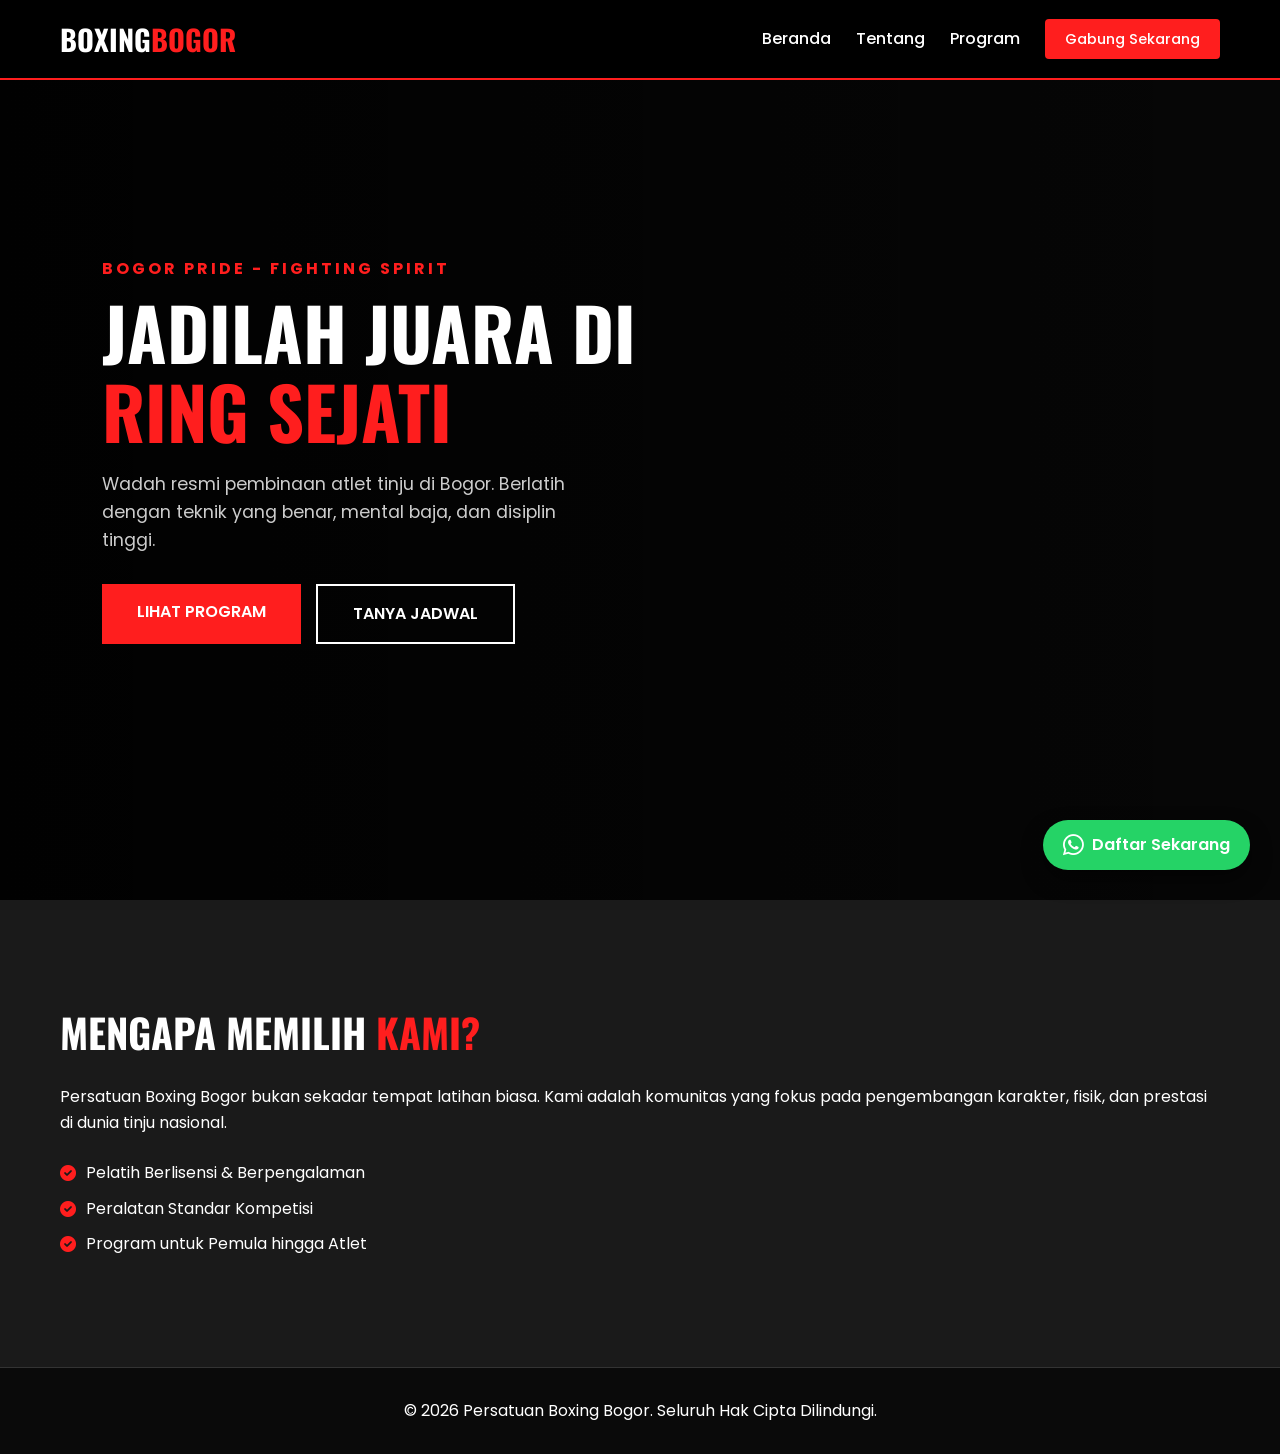
==== index.html @ 58751296 "Add files via upload" ====
<!DOCTYPE html>
<html lang="id">
<head>
    <meta charset="UTF-8">
    <meta name="viewport" content="width=device-width, initial-scale=1.0">
    <title>Persatuan Boxing Bogor | Official Website</title>
    <link href="https://fonts.googleapis.com/css2?family=Oswald:wght@700&family=Poppins:wght@300;400;600&display=swap" rel="stylesheet">
    <link rel="stylesheet" href="https://cdnjs.cloudflare.com/ajax/libs/font-awesome/6.0.0/css/all.min.css">
    <link rel="stylesheet" href="style.css">
</head>
<body>

    <nav class="navbar">
        <div class="container">
            <div class="logo">BOXING<span>BOGOR</span></div>
            <ul class="nav-links">
                <li><a href="#home">Beranda</a></li>
                <li><a href="#about">Tentang</a></li>
                <li><a href="#program">Program</a></li>
                <li><a href="https://wa.me/6282123931571" class="btn-nav">Gabung Sekarang</a></li>
            </ul>
        </div>
    </nav>

    <section id="home" class="hero">
        <div class="hero-overlay"></div>
        <div class="hero-content">
            <h4>BOGOR PRIDE - FIGHTING SPIRIT</h4>
            <h1>JADILAH JUARA DI <br><span>RING SEJATI</span></h1>
            <p>Wadah resmi pembinaan atlet tinju di Bogor. Berlatih dengan teknik yang benar, mental baja, dan disiplin tinggi.</p>
            <div class="hero-btns">
                <a href="#program" class="btn-primary">Lihat Program</a>
                <a href="https://wa.me/6282123931571" class="btn-outline">Tanya Jadwal</a>
            </div>
        </div>
    </section>

    <section id="about" class="about">
        <div class="container">
            <div class="about-grid">
                <div class="about-text">
                    <h2>MENGAPA MEMILIH <span>KAMI?</span></h2>
                    <p>Persatuan Boxing Bogor bukan sekadar tempat latihan biasa. Kami adalah komunitas yang fokus pada pengembangan karakter, fisik, dan prestasi di dunia tinju nasional.</p>
                    <ul class="features">
                        <li><i class="fas fa-check-circle"></i> Pelatih Berlisensi & Berpengalaman</li>
                        <li><i class="fas fa-check-circle"></i> Peralatan Standar Kompetisi</li>
                        <li><i class="fas fa-check-circle"></i> Program untuk Pemula hingga Atlet</li>
                    </ul>
                </div>
            </div>
        </div>
    </section>

    <a href="https://wa.me/6282123931571" class="whatsapp-btn" target="_blank">
        <i class="fab fa-whatsapp"></i>
        <span>Daftar Sekarang</span>
    </a>

    <footer>
        <div class="container">
            <p>&copy; 2026 Persatuan Boxing Bogor. Seluruh Hak Cipta Dilindungi.</p>
        </div>
    </footer>

</body>
</html>
---- style.css ----
/* Reset & Base Styles */
* {
    margin: 0;
    padding: 0;
    box-sizing: border-box;
    outline: none;
}

:root {
    --primary: #ff1e1e; /* Merah Boxing */
    --dark: #0a0a0a;
    --gray: #1a1a1a;
    --white: #ffffff;
    --transition: all 0.3s ease;
}

body {
    font-family: 'Poppins', sans-serif;
    background-color: var(--dark);
    color: var(--white);
    line-height: 1.6;
    overflow-x: hidden;
}

.container {
    max-width: 1200px;
    margin: 0 auto;
    padding: 0 20px;
}

/* Navbar */
.navbar {
    height: 80px;
    display: flex;
    align-items: center;
    background: rgba(0, 0, 0, 0.95);
    position: fixed;
    width: 100%;
    top: 0;
    z-index: 1000;
    border-bottom: 2px solid var(--primary);
}

.navbar .container {
    display: flex;
    justify-content: space-between;
    width: 100%;
    align-items: center;
}

.logo {
    font-family: 'Oswald', sans-serif;
    font-size: 1.8rem;
    font-weight: 700;
}

.logo span { color: var(--primary); }

.nav-links {
    display: flex;
    list-style: none;
    gap: 25px;
    align-items: center;
}

.nav-links a {
    color: var(--white);
    text-decoration: none;
    font-weight: 500;
    transition: var(--transition);
}

.nav-links a:hover { color: var(--primary); }

.btn-nav {
    background: var(--primary);
    padding: 10px 20px;
    border-radius: 4px;
    font-size: 0.9rem;
}

/* Hero Section */
.hero {
    height: 100vh;
    display: flex;
    align-items: center;
    position: relative;
    /* Ganti URL gambar di bawah dengan foto yang lu mau */
    background: url('https://images.unsplash.com/photo-1549719386-74dfcbf7dbed?q=80&w=2070') no-repeat center center/cover;
}

.hero-overlay {
    position: absolute;
    top: 0; left: 0; width: 100%; height: 100%;
    background: linear-gradient(to right, rgba(0,0,0,0.9), rgba(0,0,0,0.4));
}

.hero-content {
    position: relative;
    z-index: 2;
    padding: 0 8%;
}

.hero-content h4 {
    color: var(--primary);
    letter-spacing: 3px;
    margin-bottom: 10px;
}

.hero-content h1 {
    font-family: 'Oswald', sans-serif;
    font-size: 4.5rem;
    line-height: 1.1;
    margin-bottom: 20px;
}

.hero-content h1 span { color: var(--primary); }

.hero-content p {
    max-width: 500px;
    font-size: 1.1rem;
    margin-bottom: 30px;
    opacity: 0.8;
}

.hero-btns {
    display: flex;
    gap: 15px;
}

.btn-primary {
    background: var(--primary);
    color: white;
    padding: 15px 35px;
    text-decoration: none;
    font-weight: 600;
    text-transform: uppercase;
    transition: var(--transition);
}

.btn-outline {
    border: 2px solid var(--white);
    color: white;
    padding: 15px 35px;
    text-decoration: none;
    font-weight: 600;
    text-transform: uppercase;
    transition: var(--transition);
}

.btn-primary:hover { transform: scale(1.05); filter: brightness(1.2); }
.btn-outline:hover { background: var(--white); color: var(--dark); }

/* About Section */
.about {
    padding: 100px 0;
    background: var(--gray);
}

.about-text h2 {
    font-family: 'Oswald', sans-serif;
    font-size: 2.5rem;
    margin-bottom: 20px;
}

.about-text h2 span { color: var(--primary); }

.features {
    list-style: none;
    margin-top: 25px;
}

.features li {
    margin-bottom: 10px;
    display: flex;
    align-items: center;
    gap: 10px;
}

.features li i { color: var(--primary); }

/* Floating WhatsApp */
.whatsapp-btn {
    position: fixed;
    bottom: 30px;
    right: 30px;
    background: #25d366;
    color: white;
    display: flex;
    align-items: center;
    padding: 12px 20px;
    border-radius: 50px;
    text-decoration: none;
    font-weight: 600;
    z-index: 1000;
    box-shadow: 0 10px 20px rgba(0,0,0,0.5);
    transition: var(--transition);
}

.whatsapp-btn i { font-size: 1.5rem; margin-right: 8px; }

.whatsapp-btn:hover { transform: translateY(-5px); background: #1da851; }

/* Responsive Mobile */
@media (max-width: 768px) {
    .nav-links { display: none; }
    .hero-content h1 { font-size: 2.8rem; }
    .hero-btns { flex-direction: column; }
    .whatsapp-btn span { display: none; }
    .whatsapp-float { padding: 15px; }
}

footer {
    padding: 30px 0;
    text-align: center;
    border-top: 1px solid #333;
}
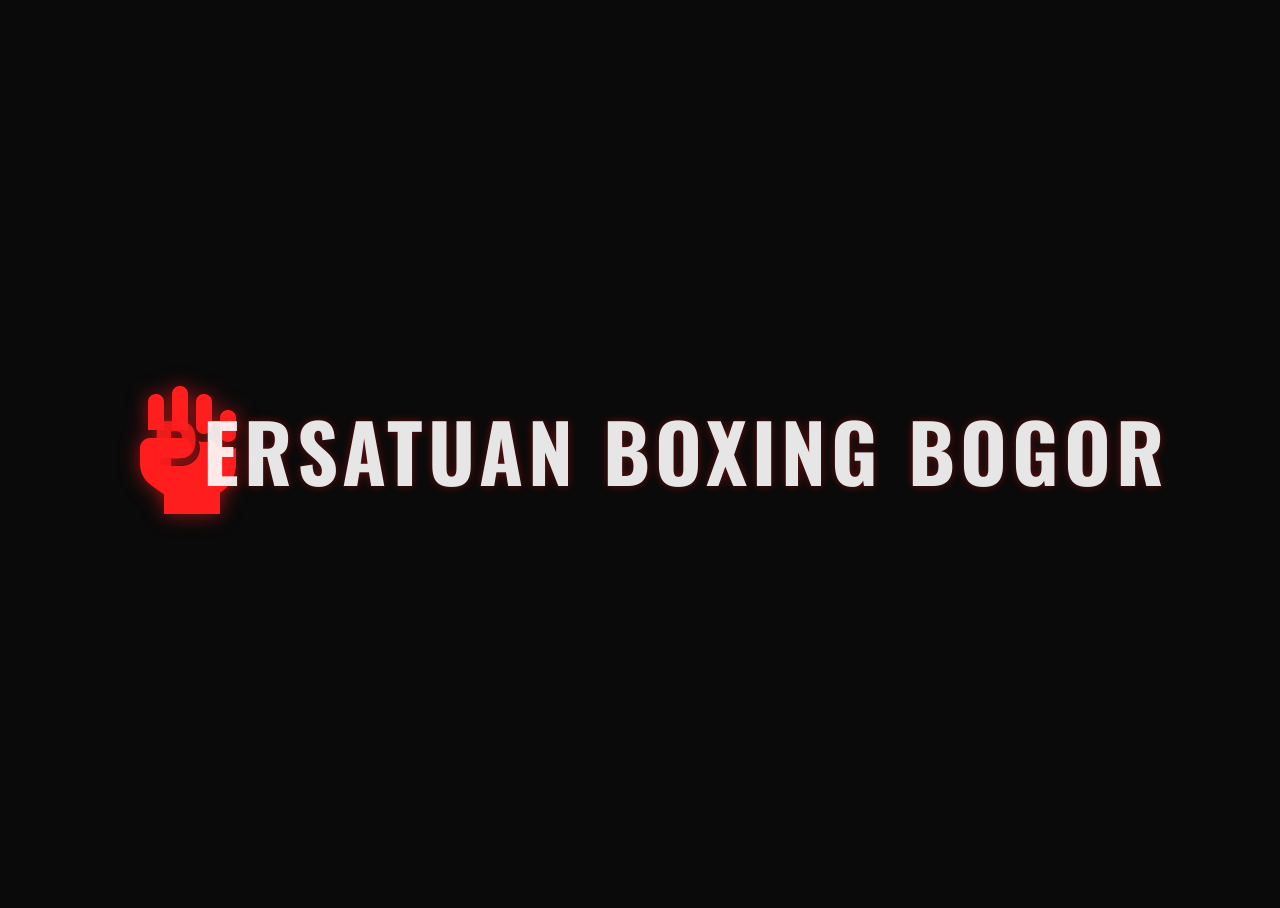
==== commit e319e702: "Update index.html" ====
--- a/index.html
+++ b/index.html
@@ -6,61 +6,110 @@
     <title>Persatuan Boxing Bogor | Official Website</title>
     <link href="https://fonts.googleapis.com/css2?family=Oswald:wght@700&family=Poppins:wght@300;400;600&display=swap" rel="stylesheet">
     <link rel="stylesheet" href="https://cdnjs.cloudflare.com/ajax/libs/font-awesome/6.0.0/css/all.min.css">
+    <link href="https://unpkg.com/aos@2.3.1/dist/aos.css" rel="stylesheet">
     <link rel="stylesheet" href="style.css">
 </head>
 <body>
 
-    <nav class="navbar">
-        <div class="container">
-            <div class="logo">BOXING<span>BOGOR</span></div>
-            <ul class="nav-links">
-                <li><a href="#home">Beranda</a></li>
-                <li><a href="#about">Tentang</a></li>
-                <li><a href="#program">Program</a></li>
-                <li><a href="https://wa.me/6282123931571" class="btn-nav">Gabung Sekarang</a></li>
-            </ul>
-        </div>
-    </nav>
+    <div id="intro-overlay">
+        <iframe src="boxing_intro.html" style="width:100%; height:100vh; border:none;"></iframe>
+    </div>
 
-    <section id="home" class="hero">
-        <div class="hero-overlay"></div>
-        <div class="hero-content">
-            <h4>BOGOR PRIDE - FIGHTING SPIRIT</h4>
-            <h1>JADILAH JUARA DI <br><span>RING SEJATI</span></h1>
-            <p>Wadah resmi pembinaan atlet tinju di Bogor. Berlatih dengan teknik yang benar, mental baja, dan disiplin tinggi.</p>
-            <div class="hero-btns">
-                <a href="#program" class="btn-primary">Lihat Program</a>
-                <a href="https://wa.me/6282123931571" class="btn-outline">Tanya Jadwal</a>
+    <div id="main-content" style="display: none;">
+        <nav class="navbar">
+            <div class="container">
+                <div class="logo">BOXING<span>BOGOR</span></div>
+                <ul class="nav-links">
+                    <li><a href="#home">Beranda</a></li>
+                    <li><a href="#about">Tentang</a></li>
+                    <li><a href="#program">Program</a></li>
+                    <li><a href="https://wa.me/6282123931571" class="btn-nav">Gabung Sekarang</a></li>
+                </ul>
             </div>
-        </div>
-    </section>
+        </nav>
 
-    <section id="about" class="about">
-        <div class="container">
-            <div class="about-grid">
-                <div class="about-text">
-                    <h2>MENGAPA MEMILIH <span>KAMI?</span></h2>
-                    <p>Persatuan Boxing Bogor bukan sekadar tempat latihan biasa. Kami adalah komunitas yang fokus pada pengembangan karakter, fisik, dan prestasi di dunia tinju nasional.</p>
-                    <ul class="features">
-                        <li><i class="fas fa-check-circle"></i> Pelatih Berlisensi & Berpengalaman</li>
-                        <li><i class="fas fa-check-circle"></i> Peralatan Standar Kompetisi</li>
-                        <li><i class="fas fa-check-circle"></i> Program untuk Pemula hingga Atlet</li>
-                    </ul>
+        <section id="home" class="hero">
+            <div class="hero-overlay"></div>
+            <div class="hero-content" data-aos="fade-up" data-aos-duration="1200">
+                <h4>BOGOR PRIDE - FIGHTING SPIRIT</h4>
+                <h1>JADILAH JUARA DI <br><span>RING SEJATI</span></h1>
+                <p>Wadah resmi pembinaan atlet tinju di Bogor. Berlatih dengan teknik yang benar, mental baja, dan disiplin tinggi.</p>
+                <div class="hero-btns">
+                    <a href="#program" class="btn-primary">Lihat Program</a>
+                    <a href="https://wa.me/6282123931571" class="btn-outline">Tanya Jadwal</a>
                 </div>
             </div>
-        </div>
-    </section>
+        </section>
 
-    <a href="https://wa.me/6282123931571" class="whatsapp-btn" target="_blank">
-        <i class="fab fa-whatsapp"></i>
-        <span>Daftar Sekarang</span>
-    </a>
+        <section id="about" class="about">
+            <div class="container">
+                <div class="about-grid">
+                    <div class="about-text" data-aos="fade-right">
+                        <h2>MENGAPA MEMILIH <span>KAMI?</span></h2>
+                        <p>Persatuan Boxing Bogor bukan sekadar tempat latihan biasa. Kami adalah komunitas yang fokus pada pengembangan karakter, fisik, dan prestasi di dunia tinju nasional.</p>
+                        <ul class="features">
+                            <li><i class="fas fa-check-circle"></i> Pelatih Berlisensi & Berpengalaman</li>
+                            <li><i class="fas fa-check-circle"></i> Peralatan Standar Kompetisi</li>
+                            <li><i class="fas fa-check-circle"></i> Program untuk Pemula hingga Atlet</li>
+                        </ul>
+                    </div>
+                </div>
+            </div>
+        </section>
 
-    <footer>
-        <div class="container">
-            <p>&copy; 2026 Persatuan Boxing Bogor. Seluruh Hak Cipta Dilindungi.</p>
-        </div>
-    </footer>
+        <section id="program" class="program">
+            <div class="container">
+                <div class="section-title" data-aos="fade-up">
+                    <h2>PROGRAM <span>LATIHAN</span></h2>
+                    <p>Pilih paket latihan yang sesuai dengan kebutuhan Anda</p>
+                </div>
+                <div class="program-grid">
+                    <div class="program-card" data-aos="zoom-in" data-aos-delay="100">
+                        <i class="fas fa-fist-raised"></i>
+                        <h3>KELAS REGULER</h3>
+                        <p>Deskripsi kelas umum, hobi, dan kebugaran di sini.</p>
+                    </div>
+                    <div class="program-card" data-aos="zoom-in" data-aos-delay="200">
+                        <i class="fas fa-trophy"></i>
+                        <h3>KELAS ATLET</h3>
+                        <p>Deskripsi kelas prestasi dan persiapan turnamen resmi di sini.</p>
+                    </div>
+                    <div class="program-card" data-aos="zoom-in" data-aos-delay="300">
+                        <i class="fas fa-user-shield"></i>
+                        <h3>PRIVATE CLASS</h3>
+                        <p>Deskripsi latihan intensif satu lawan satu dengan pelatih di sini.</p>
+                    </div>
+                </div>
+            </div>
+        </section>
 
+        <a href="https://wa.me/6282123931571" class="whatsapp-btn" target="_blank">
+            <i class="fab fa-whatsapp"></i>
+            <span>Daftar Sekarang</span>
+        </a>
+
+        <footer>
+            <div class="container">
+                <p>&copy; 2026 Persatuan Boxing Bogor. Seluruh Hak Cipta Dilindungi.</p>
+            </div>
+        </footer>
+    </div>
+
+    <script src="https://unpkg.com/aos@2.3.1/dist/aos.js"></script>
+    <script>
+        // Logika transisi dari Intro ke Main Content
+        window.addEventListener('load', function() {
+            setTimeout(function() {
+                document.getElementById('intro-overlay').style.opacity = '0';
+                setTimeout(function() {
+                    document.getElementById('intro-overlay').style.display = 'none';
+                    const mainContent = document.getElementById('main-content');
+                    mainContent.style.display = 'block';
+                    mainContent.classList.add('page-fade-in');
+                    AOS.init({ once: true });
+                }, 500); // Waktu transisi fade out
+            }, 4500); // Tampil selama 4.5 detik
+        });
+    </script>
 </body>
-</html>+</html>
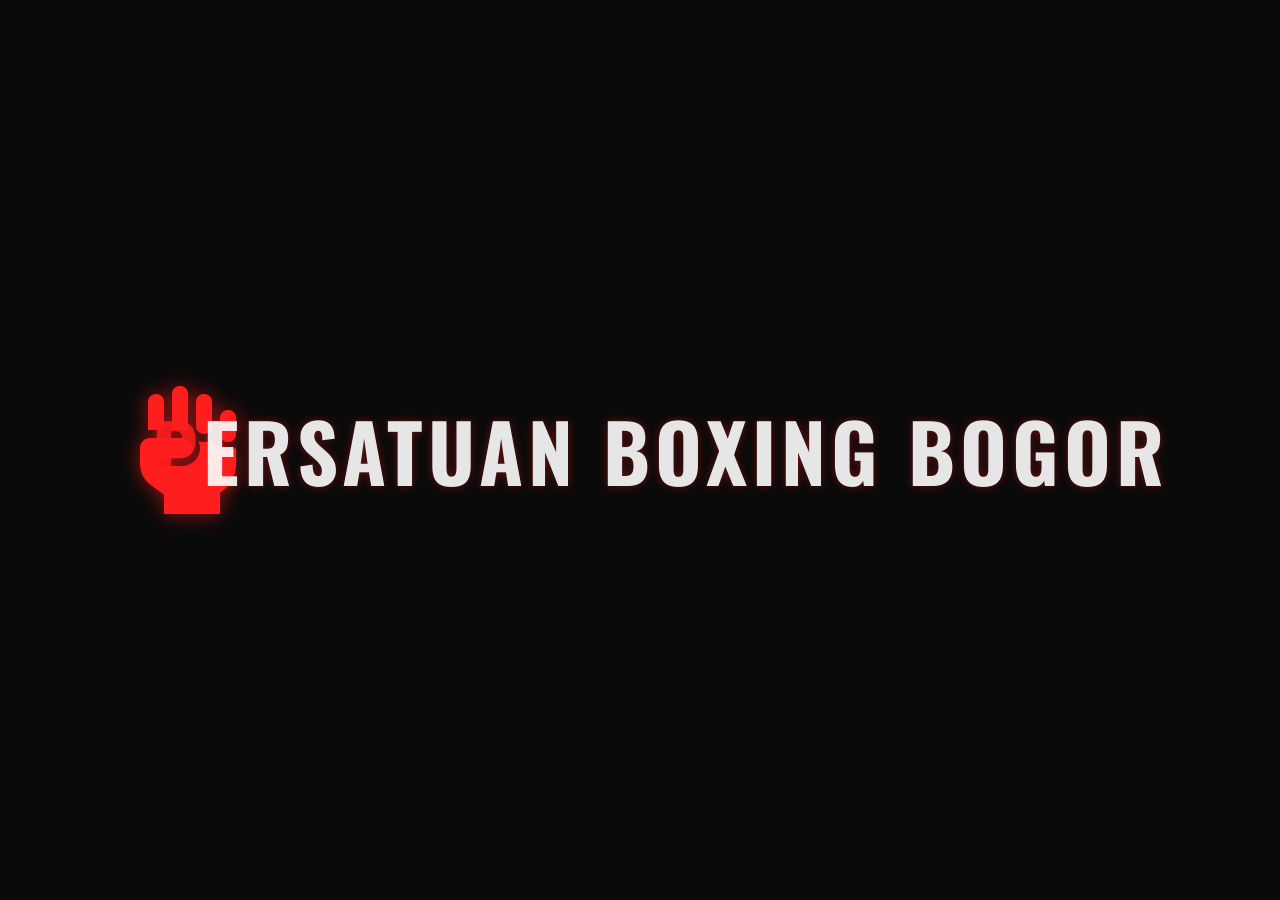
==== commit 12608859: "Add files via upload" ====
--- a/index.html
+++ b/index.html
@@ -112,4 +112,4 @@
         });
     </script>
 </body>
-</html>
+</html>
--- a/style.css
+++ b/style.css
@@ -7,12 +7,14 @@
 }
 
 :root {
-    --primary: #ff1e1e; /* Merah Boxing */
+    --primary: #ff1e1e;
     --dark: #0a0a0a;
     --gray: #1a1a1a;
     --white: #ffffff;
-    --transition: all 0.3s ease;
+    --transition: all 0.4s ease;
 }
+
+html { scroll-behavior: smooth; }
 
 body {
     font-family: 'Poppins', sans-serif;
@@ -20,6 +22,24 @@
     color: var(--white);
     line-height: 1.6;
     overflow-x: hidden;
+}
+
+/* Intro Transition */
+#intro-overlay {
+    position: fixed;
+    top: 0; left: 0; width: 100%; height: 100vh;
+    z-index: 9999;
+    background: #0a0a0a;
+    transition: opacity 0.5s ease;
+}
+
+.page-fade-in {
+    animation: fadeInPage 1s ease forwards;
+}
+
+@keyframes fadeInPage {
+    from { opacity: 0; }
+    to { opacity: 1; }
 }
 
 .container {
@@ -48,36 +68,12 @@
     align-items: center;
 }
 
-.logo {
-    font-family: 'Oswald', sans-serif;
-    font-size: 1.8rem;
-    font-weight: 700;
-}
-
+.logo { font-family: 'Oswald', sans-serif; font-size: 1.8rem; font-weight: 700; }
 .logo span { color: var(--primary); }
-
-.nav-links {
-    display: flex;
-    list-style: none;
-    gap: 25px;
-    align-items: center;
-}
-
-.nav-links a {
-    color: var(--white);
-    text-decoration: none;
-    font-weight: 500;
-    transition: var(--transition);
-}
-
+.nav-links { display: flex; list-style: none; gap: 25px; align-items: center; }
+.nav-links a { color: var(--white); text-decoration: none; font-weight: 500; transition: var(--transition); }
 .nav-links a:hover { color: var(--primary); }
-
-.btn-nav {
-    background: var(--primary);
-    padding: 10px 20px;
-    border-radius: 4px;
-    font-size: 0.9rem;
-}
+.btn-nav { background: var(--primary); padding: 10px 20px; border-radius: 4px; font-size: 0.9rem; font-weight: 600; text-decoration: none; color: white; }
 
 /* Hero Section */
 .hero {
@@ -85,7 +81,6 @@
     display: flex;
     align-items: center;
     position: relative;
-    /* Ganti URL gambar di bawah dengan foto yang lu mau */
     background: url('https://images.unsplash.com/photo-1549719386-74dfcbf7dbed?q=80&w=2070') no-repeat center center/cover;
 }
 
@@ -95,123 +90,43 @@
     background: linear-gradient(to right, rgba(0,0,0,0.9), rgba(0,0,0,0.4));
 }
 
-.hero-content {
-    position: relative;
-    z-index: 2;
-    padding: 0 8%;
+.hero-content { position: relative; z-index: 2; padding: 0 8%; }
+.hero-content h4 { color: var(--primary); letter-spacing: 3px; margin-bottom: 10px; }
+.hero-content h1 { font-family: 'Oswald', sans-serif; font-size: clamp(2.5rem, 8vw, 4.5rem); line-height: 1.1; margin-bottom: 20px; }
+.hero-content h1 span { color: var(--primary); }
+.hero-content p { max-width: 500px; font-size: 1.1rem; margin-bottom: 30px; opacity: 0.8; }
+.hero-btns { display: flex; gap: 15px; }
+
+.btn-primary, .btn-outline { padding: 15px 35px; text-decoration: none; font-weight: 600; text-transform: uppercase; transition: var(--transition); border-radius: 4px; }
+.btn-primary { background: var(--primary); color: white; }
+.btn-outline { border: 2px solid var(--white); color: white; }
+.btn-primary:hover { transform: scale(1.05); }
+
+/* Sections */
+.about, .program { padding: 100px 0; }
+.about { background: var(--gray); }
+.program { background: var(--dark); }
+.section-title { text-align: center; margin-bottom: 60px; }
+.section-title h2 { font-family: 'Oswald', sans-serif; font-size: 3rem; }
+.section-title h2 span { color: var(--primary); }
+
+.features li { margin-bottom: 10px; display: flex; align-items: center; gap: 10px; }
+.features li i { color: var(--primary); }
+
+/* Program Cards */
+.program-grid { display: grid; grid-template-columns: repeat(auto-fit, minmax(300px, 1fr)); gap: 30px; }
+.program-card { background: #151515; padding: 40px; text-align: center; border-radius: 10px; border: 1px solid #333; transition: var(--transition); }
+.program-card:hover { border-color: var(--primary); transform: translateY(-10px); }
+.program-card i { font-size: 3.5rem; color: var(--primary); margin-bottom: 20px; }
+.program-card h3 { font-family: 'Oswald', sans-serif; font-size: 1.5rem; margin-bottom: 15px; }
+
+/* Floating WhatsApp */
+.whatsapp-btn { position: fixed; bottom: 30px; right: 30px; background: #25d366; color: white; padding: 12px 25px; border-radius: 50px; text-decoration: none; font-weight: 600; z-index: 1000; display: flex; align-items: center; gap: 10px; }
+
+@media (max-width: 768px) {
+    .nav-links { display: none; }
+    .hero-content { text-align: center; padding: 0 5%; }
+    .whatsapp-btn span { display: none; }
 }
 
-.hero-content h4 {
-    color: var(--primary);
-    letter-spacing: 3px;
-    margin-bottom: 10px;
-}
-
-.hero-content h1 {
-    font-family: 'Oswald', sans-serif;
-    font-size: 4.5rem;
-    line-height: 1.1;
-    margin-bottom: 20px;
-}
-
-.hero-content h1 span { color: var(--primary); }
-
-.hero-content p {
-    max-width: 500px;
-    font-size: 1.1rem;
-    margin-bottom: 30px;
-    opacity: 0.8;
-}
-
-.hero-btns {
-    display: flex;
-    gap: 15px;
-}
-
-.btn-primary {
-    background: var(--primary);
-    color: white;
-    padding: 15px 35px;
-    text-decoration: none;
-    font-weight: 600;
-    text-transform: uppercase;
-    transition: var(--transition);
-}
-
-.btn-outline {
-    border: 2px solid var(--white);
-    color: white;
-    padding: 15px 35px;
-    text-decoration: none;
-    font-weight: 600;
-    text-transform: uppercase;
-    transition: var(--transition);
-}
-
-.btn-primary:hover { transform: scale(1.05); filter: brightness(1.2); }
-.btn-outline:hover { background: var(--white); color: var(--dark); }
-
-/* About Section */
-.about {
-    padding: 100px 0;
-    background: var(--gray);
-}
-
-.about-text h2 {
-    font-family: 'Oswald', sans-serif;
-    font-size: 2.5rem;
-    margin-bottom: 20px;
-}
-
-.about-text h2 span { color: var(--primary); }
-
-.features {
-    list-style: none;
-    margin-top: 25px;
-}
-
-.features li {
-    margin-bottom: 10px;
-    display: flex;
-    align-items: center;
-    gap: 10px;
-}
-
-.features li i { color: var(--primary); }
-
-/* Floating WhatsApp */
-.whatsapp-btn {
-    position: fixed;
-    bottom: 30px;
-    right: 30px;
-    background: #25d366;
-    color: white;
-    display: flex;
-    align-items: center;
-    padding: 12px 20px;
-    border-radius: 50px;
-    text-decoration: none;
-    font-weight: 600;
-    z-index: 1000;
-    box-shadow: 0 10px 20px rgba(0,0,0,0.5);
-    transition: var(--transition);
-}
-
-.whatsapp-btn i { font-size: 1.5rem; margin-right: 8px; }
-
-.whatsapp-btn:hover { transform: translateY(-5px); background: #1da851; }
-
-/* Responsive Mobile */
-@media (max-width: 768px) {
-    .nav-links { display: none; }
-    .hero-content h1 { font-size: 2.8rem; }
-    .hero-btns { flex-direction: column; }
-    .whatsapp-btn span { display: none; }
-    .whatsapp-float { padding: 15px; }
-}
-
-footer {
-    padding: 30px 0;
-    text-align: center;
-    border-top: 1px solid #333;
-}+footer { padding: 30px 0; text-align: center; border-top: 1px solid #333; background: #050505; }
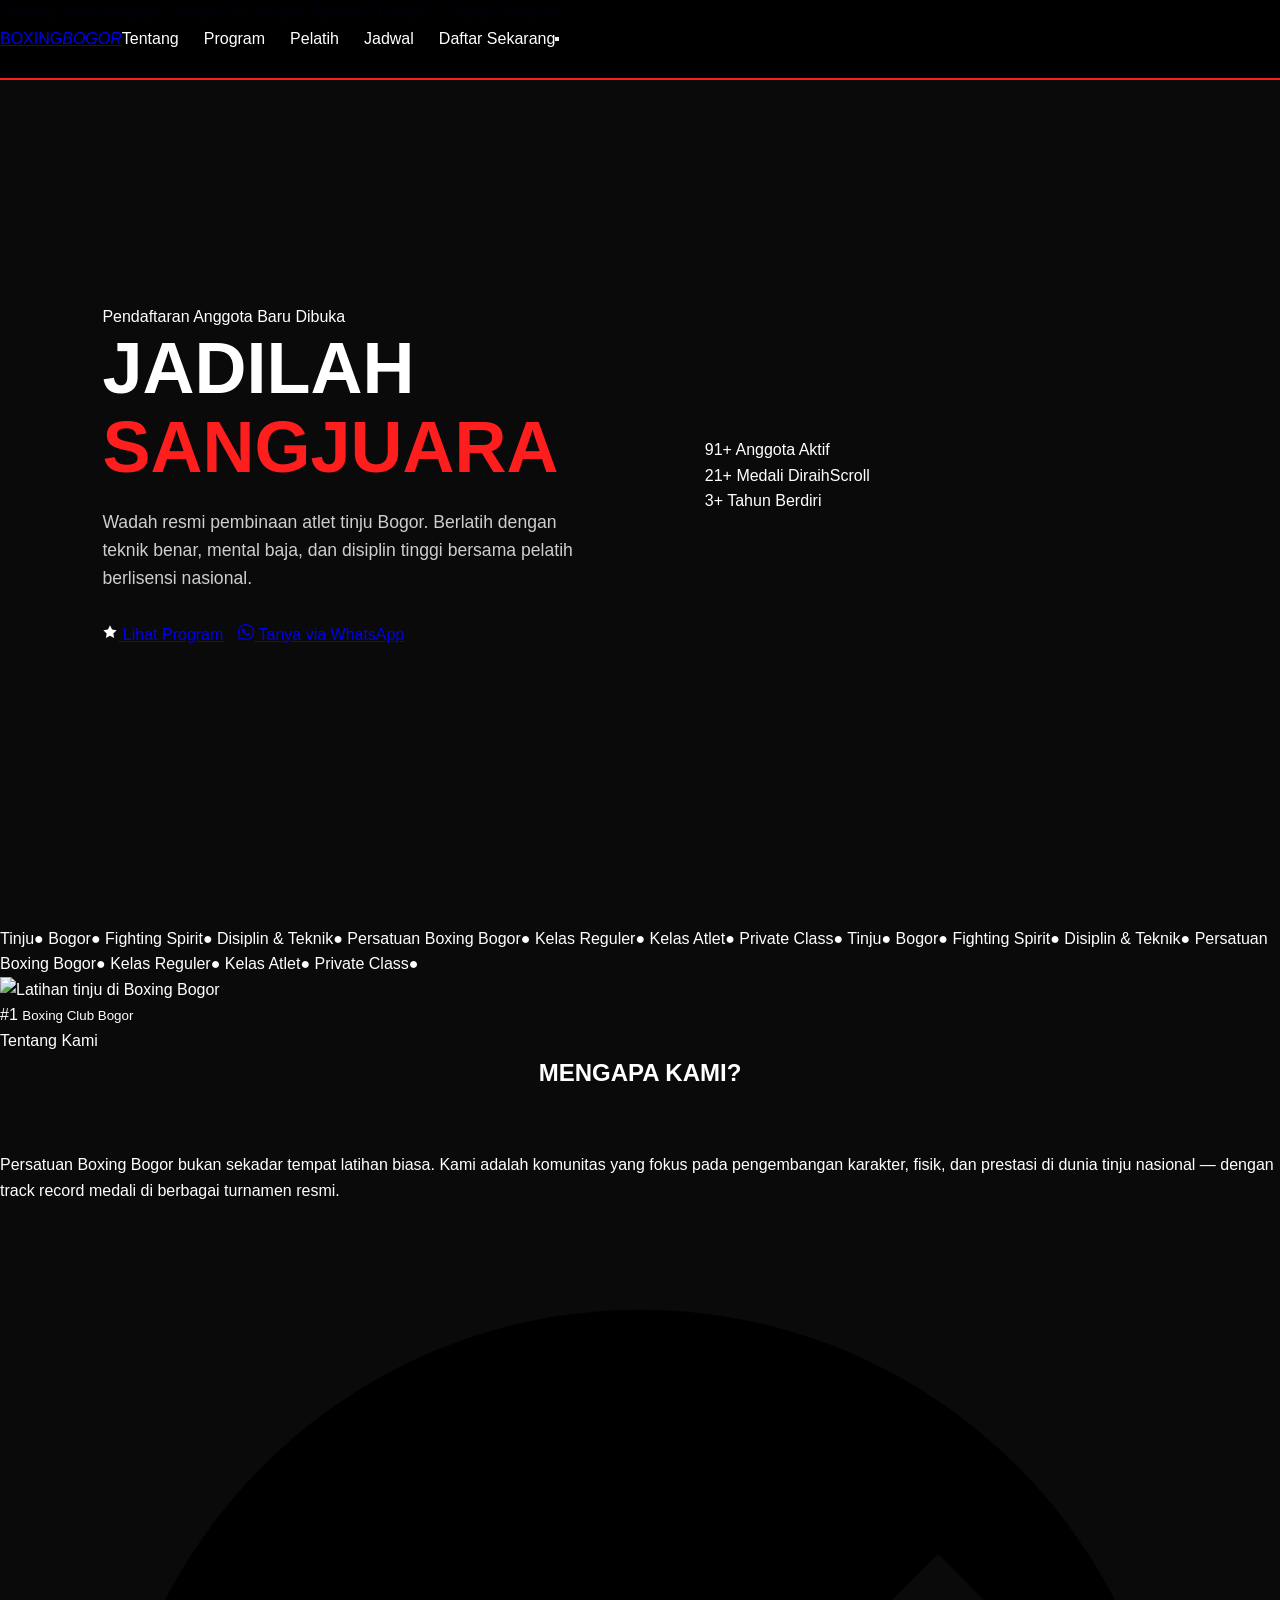
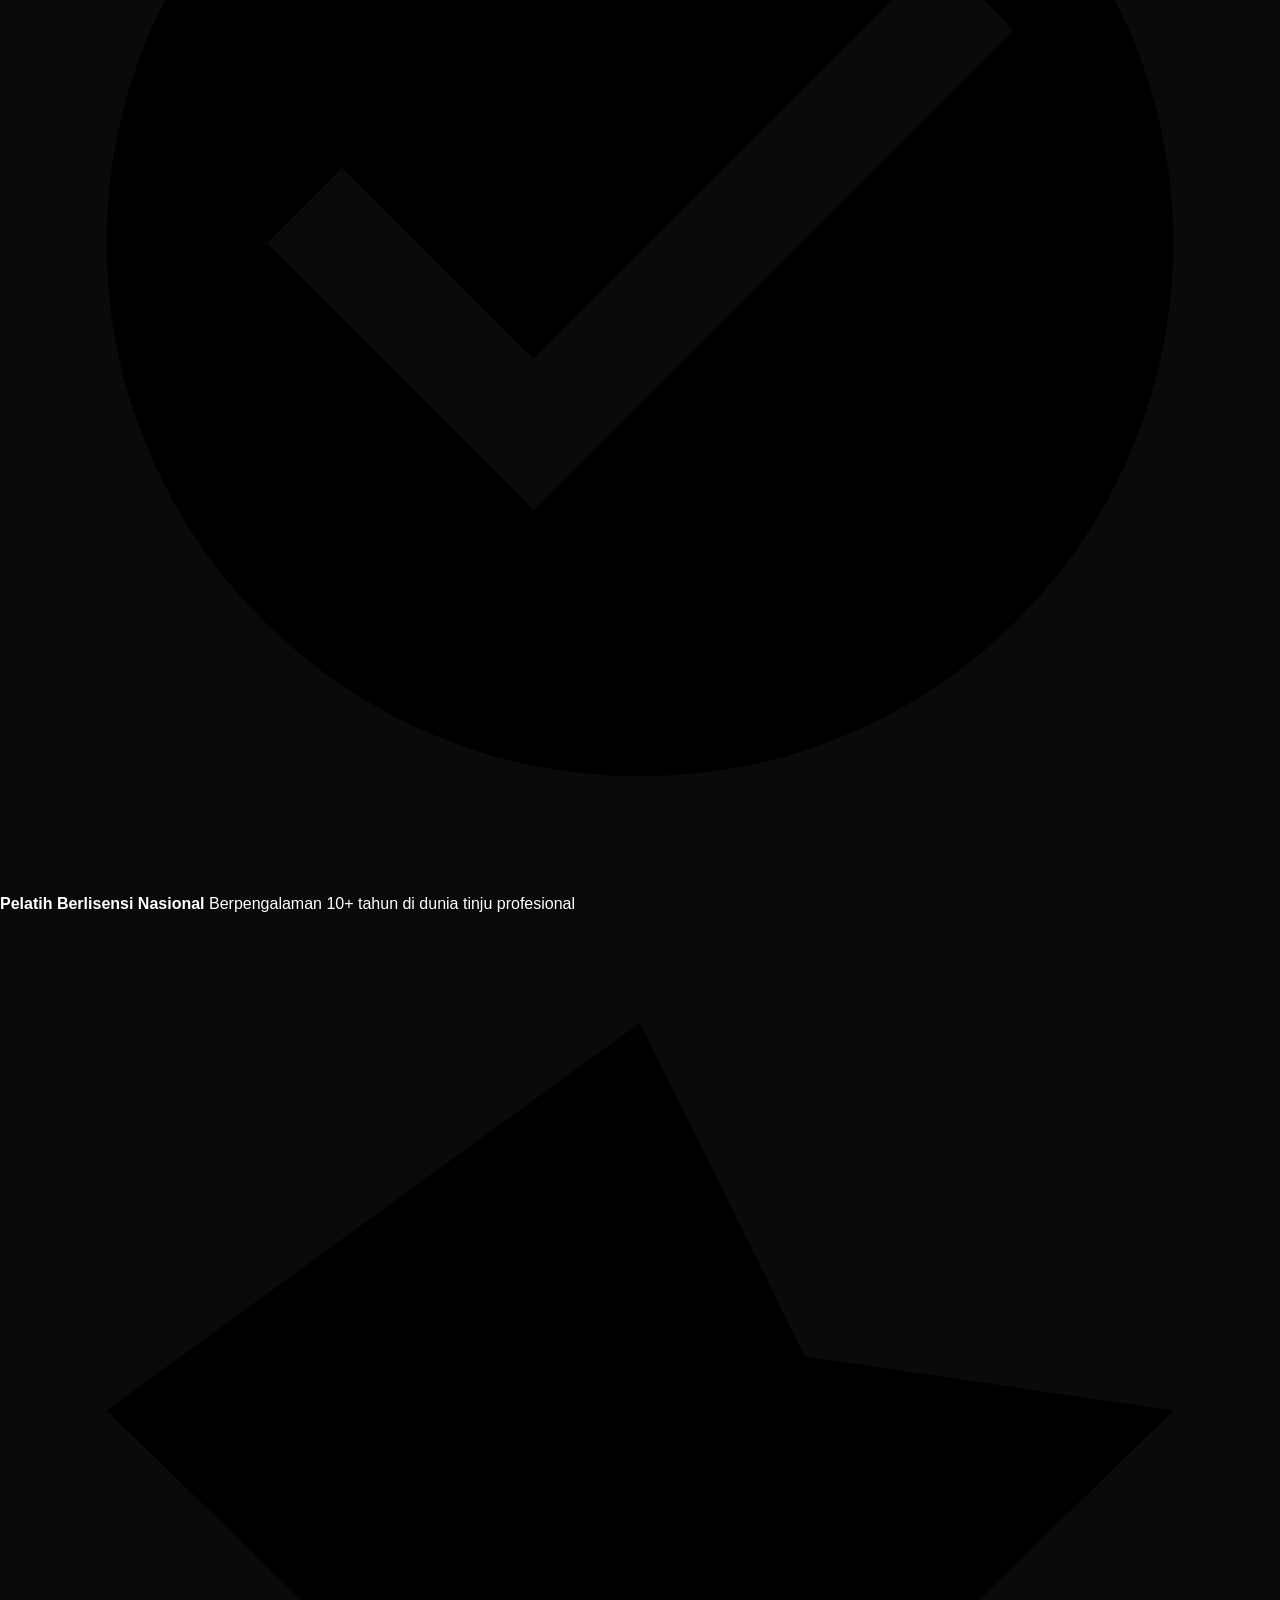
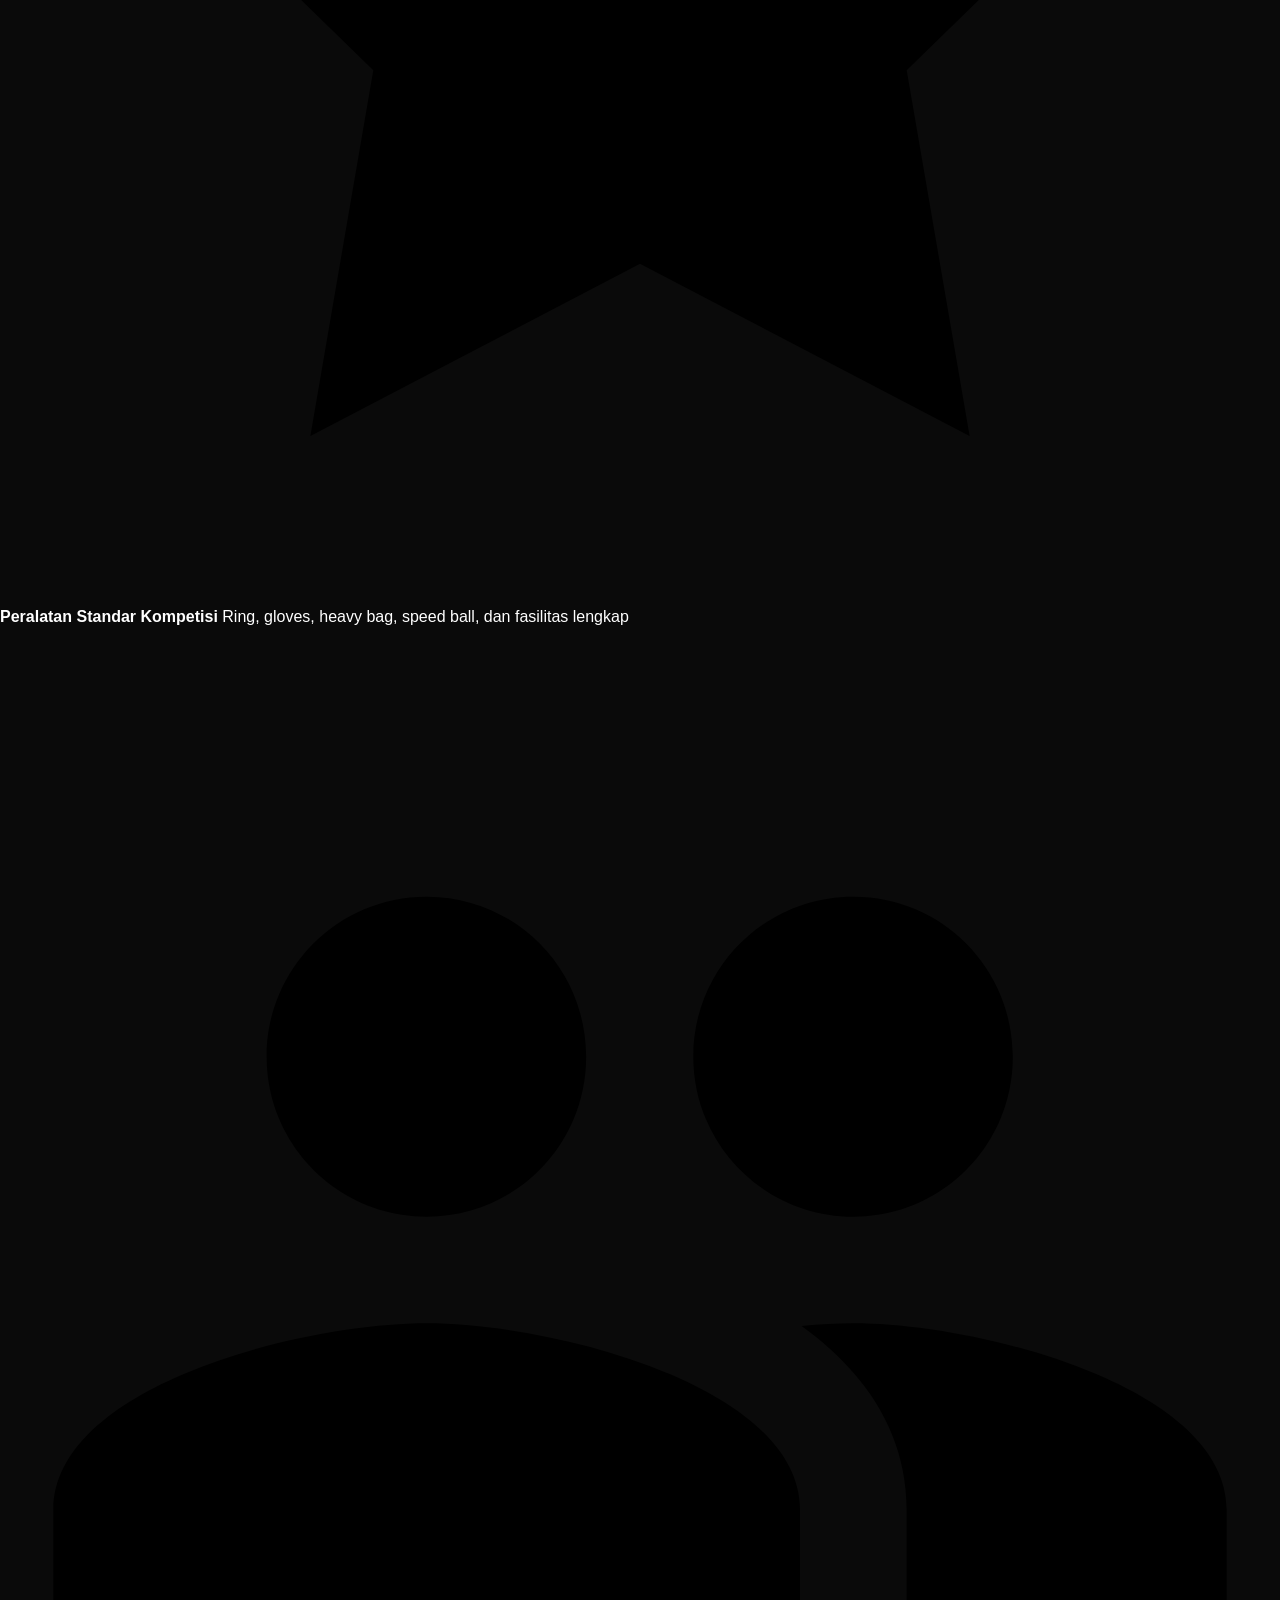
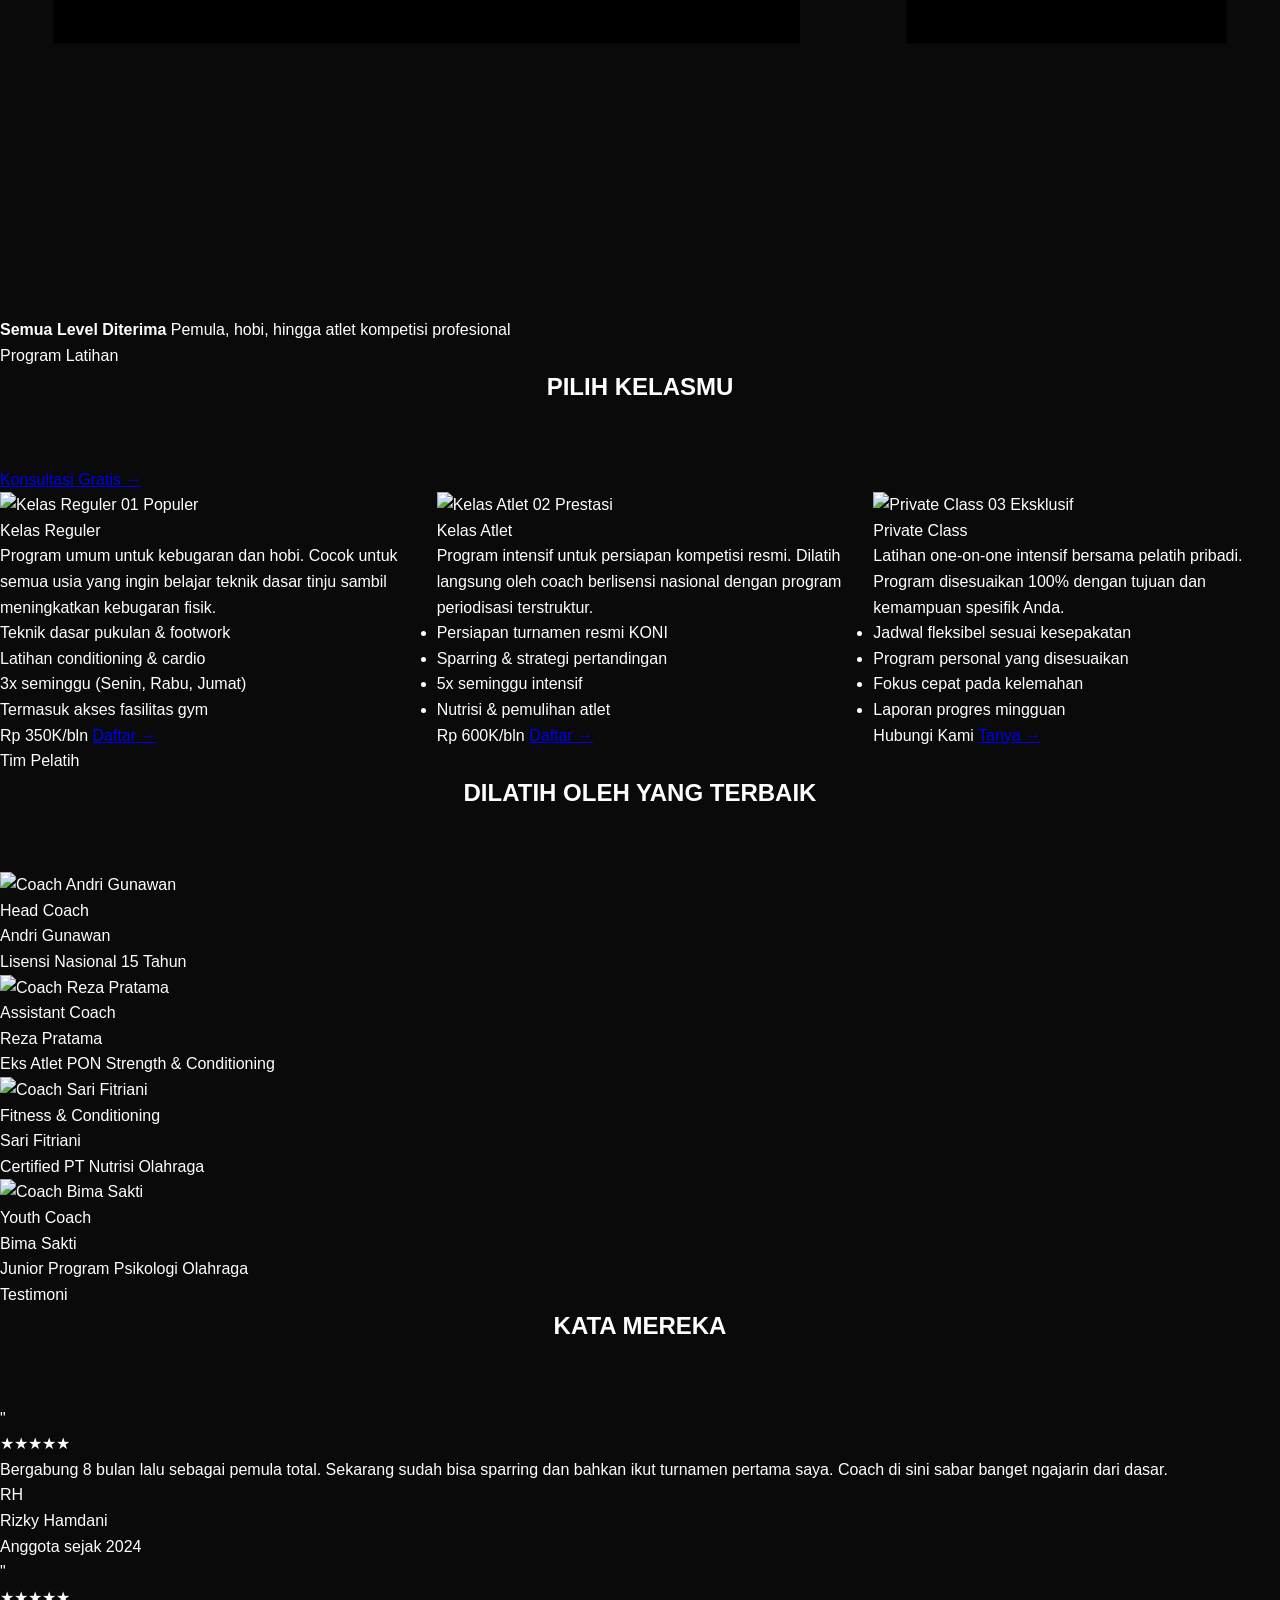
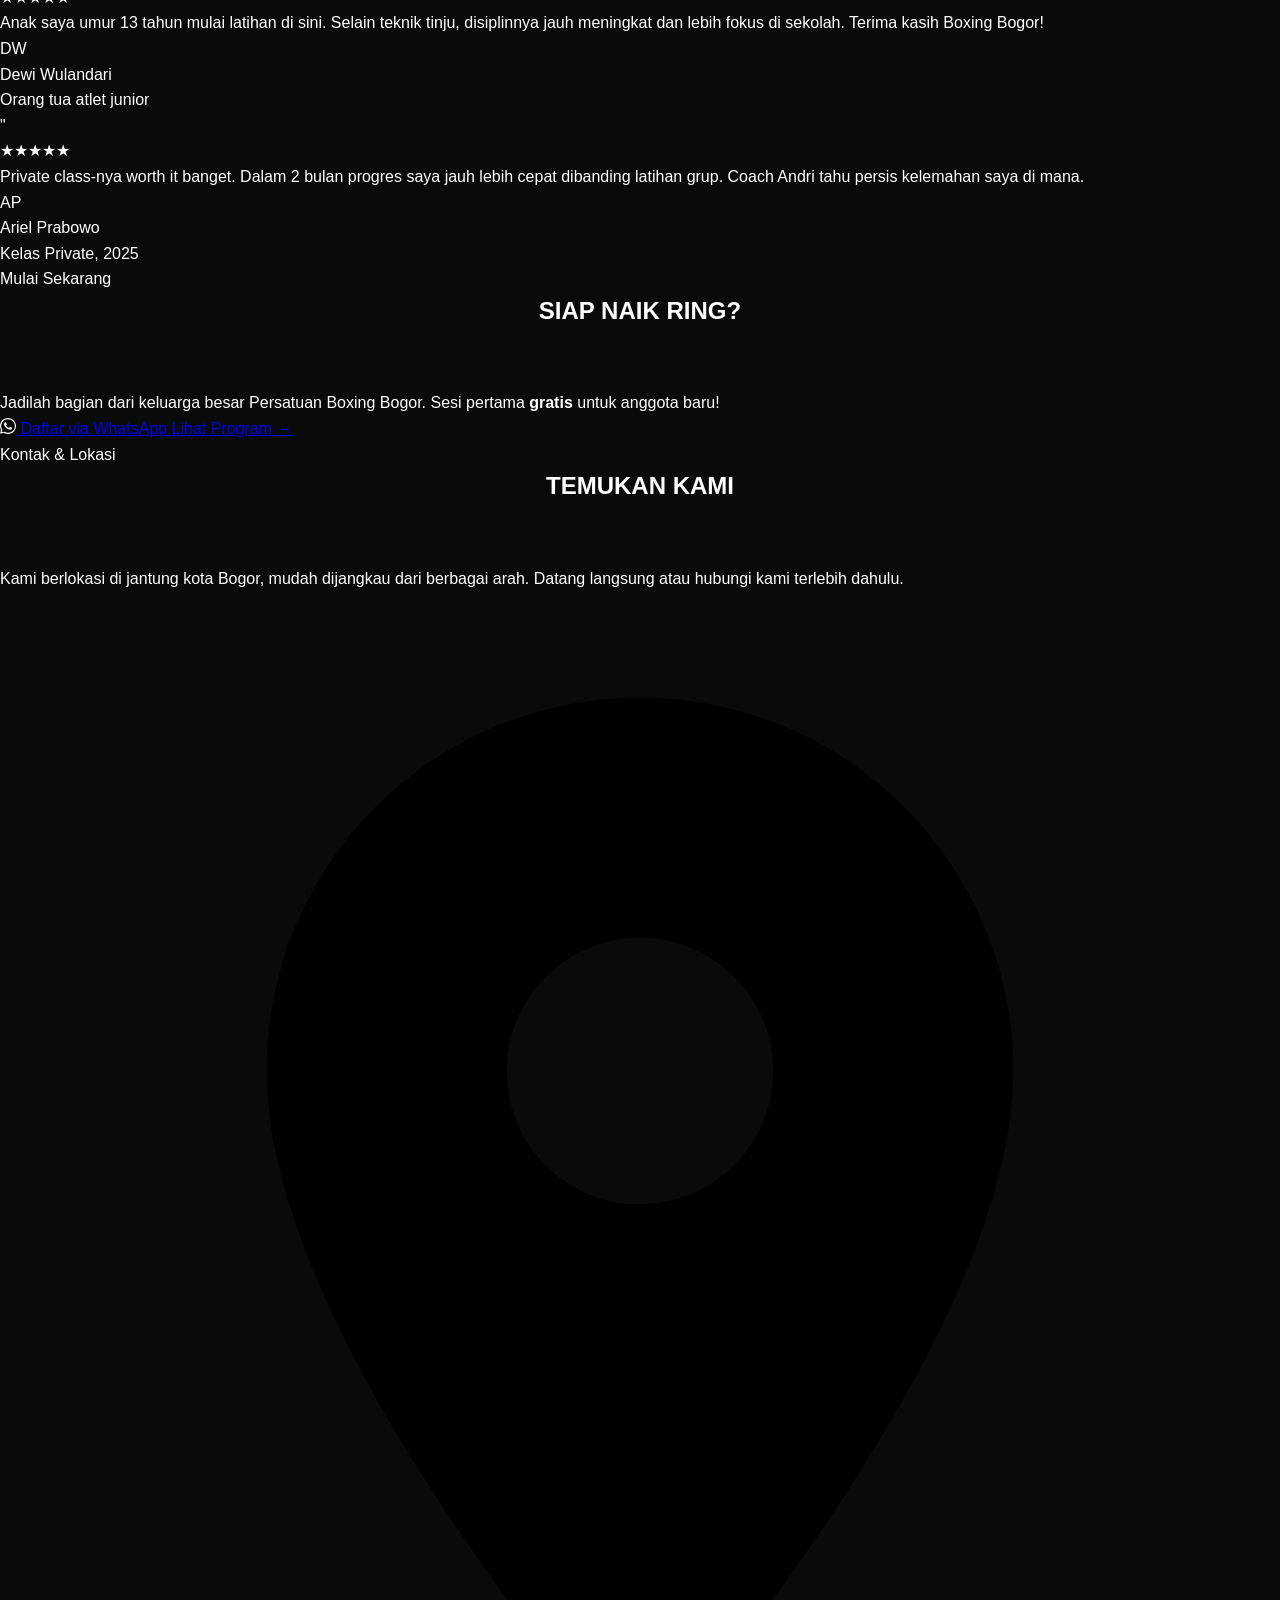
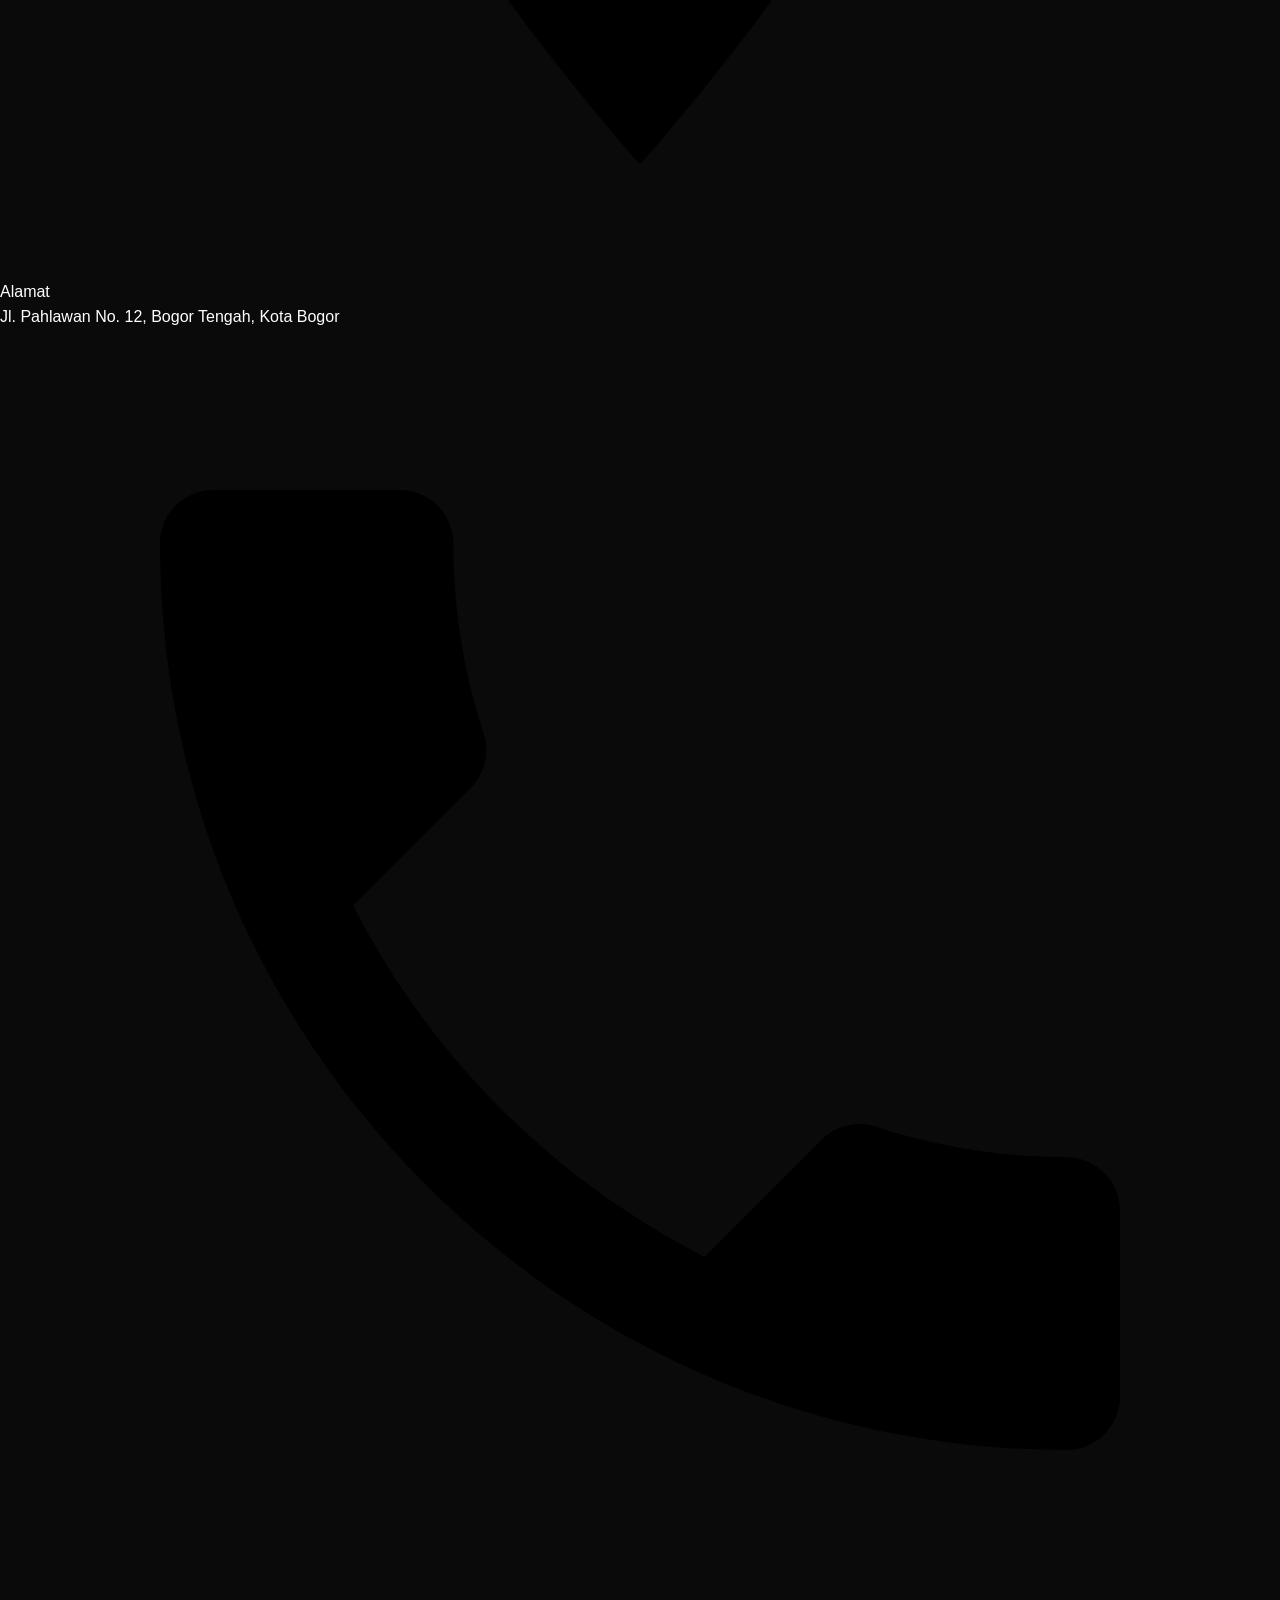
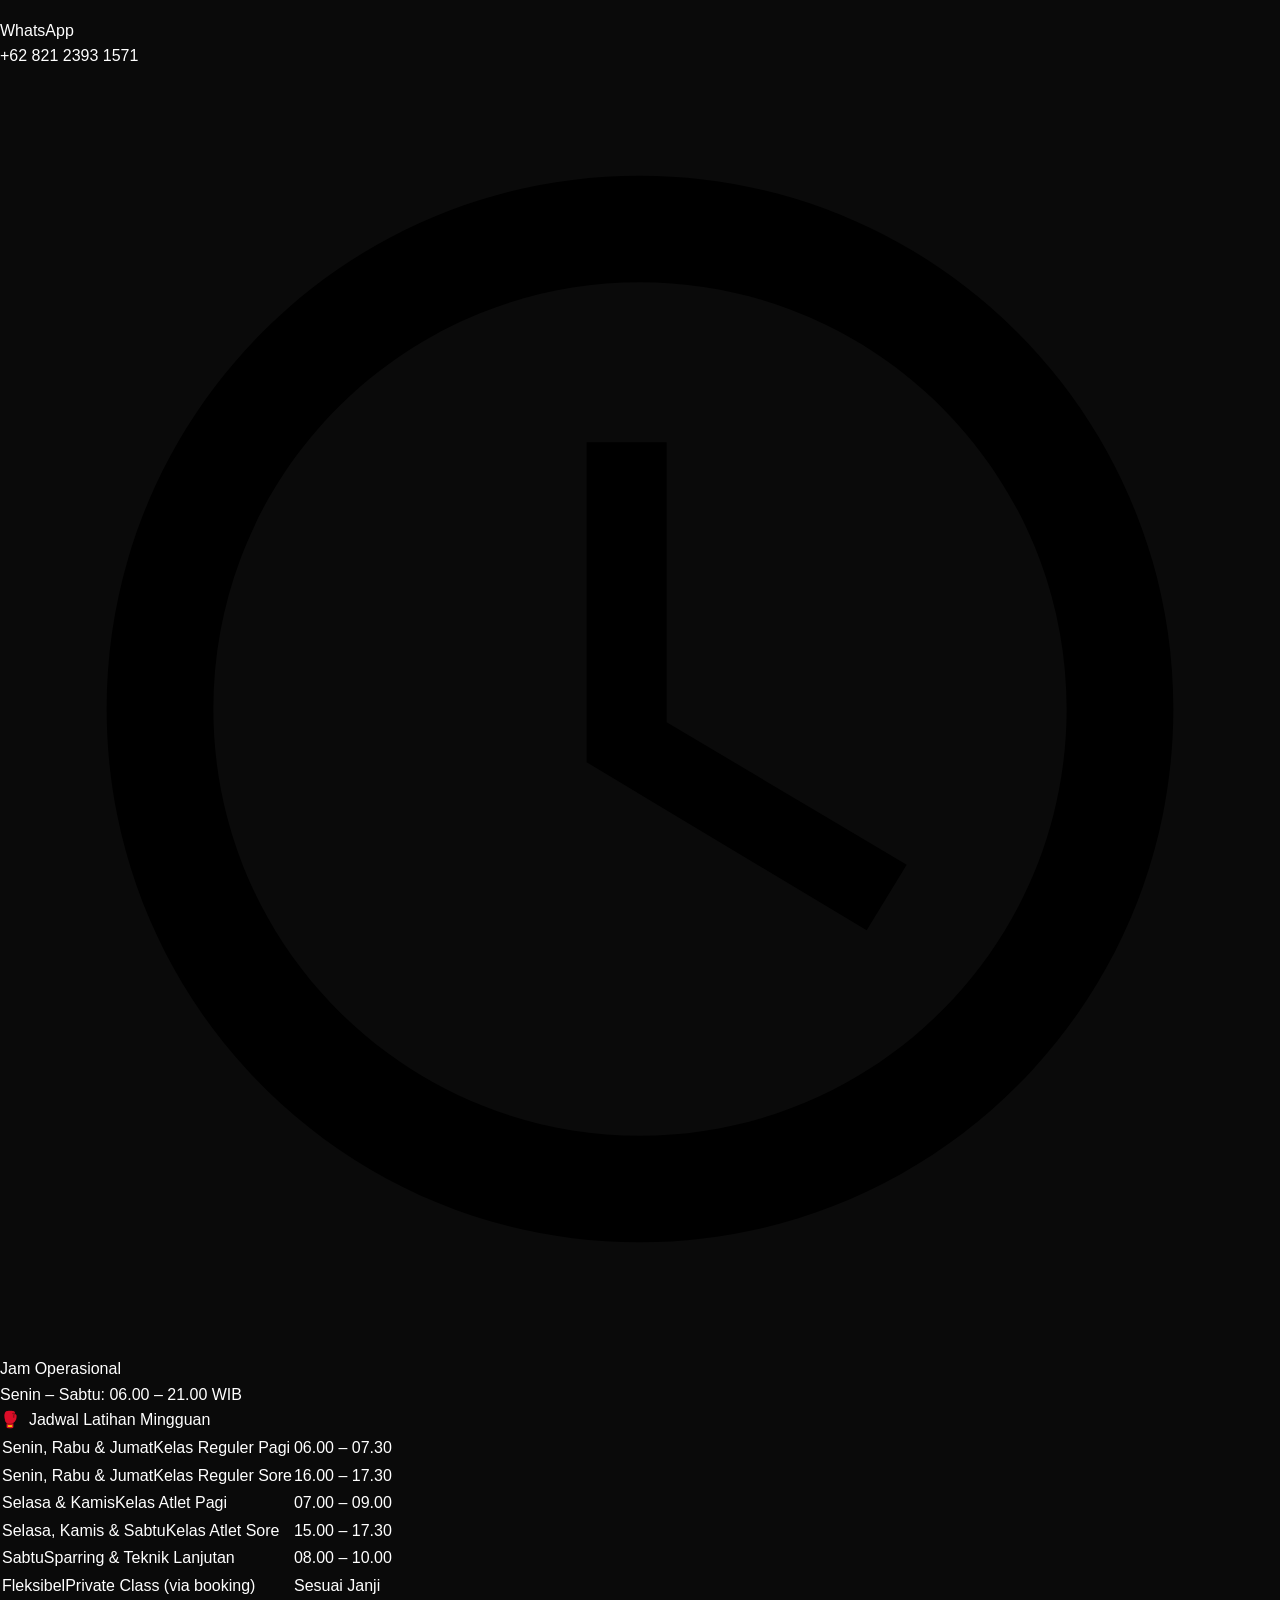
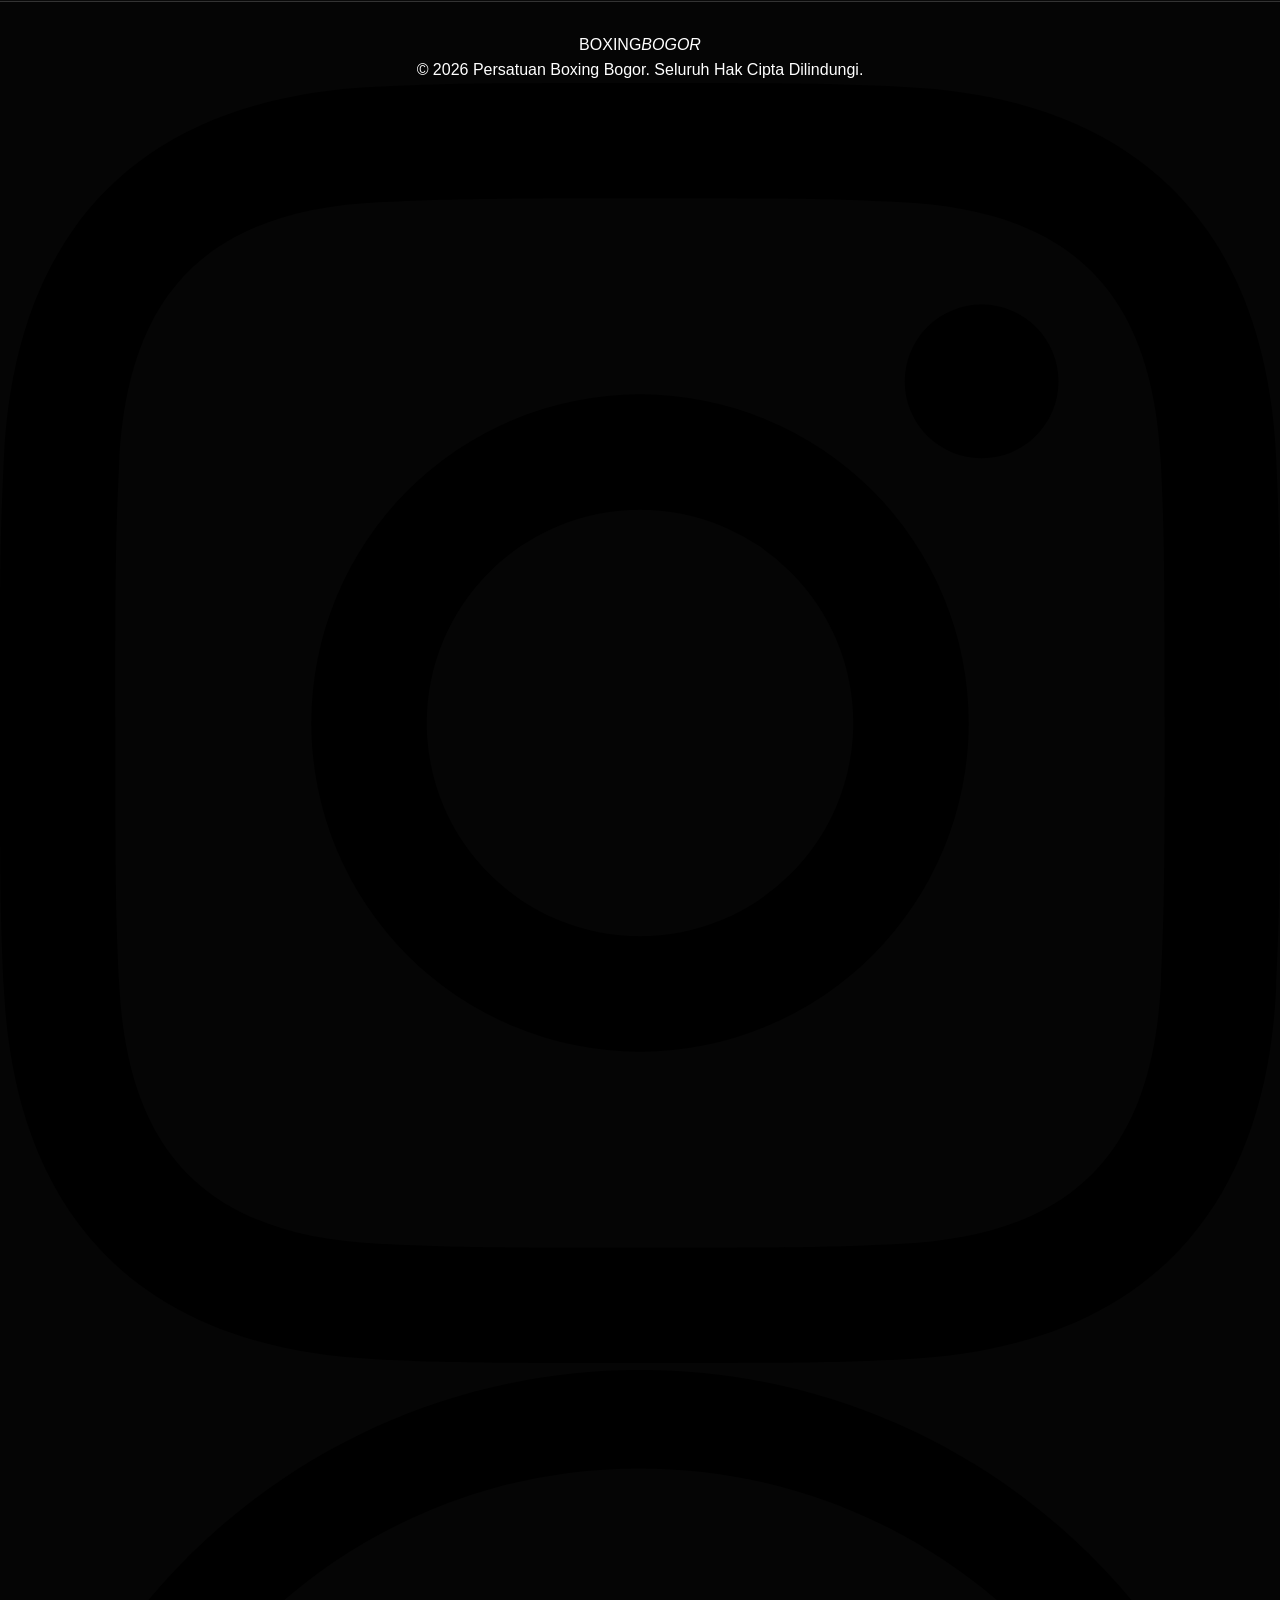
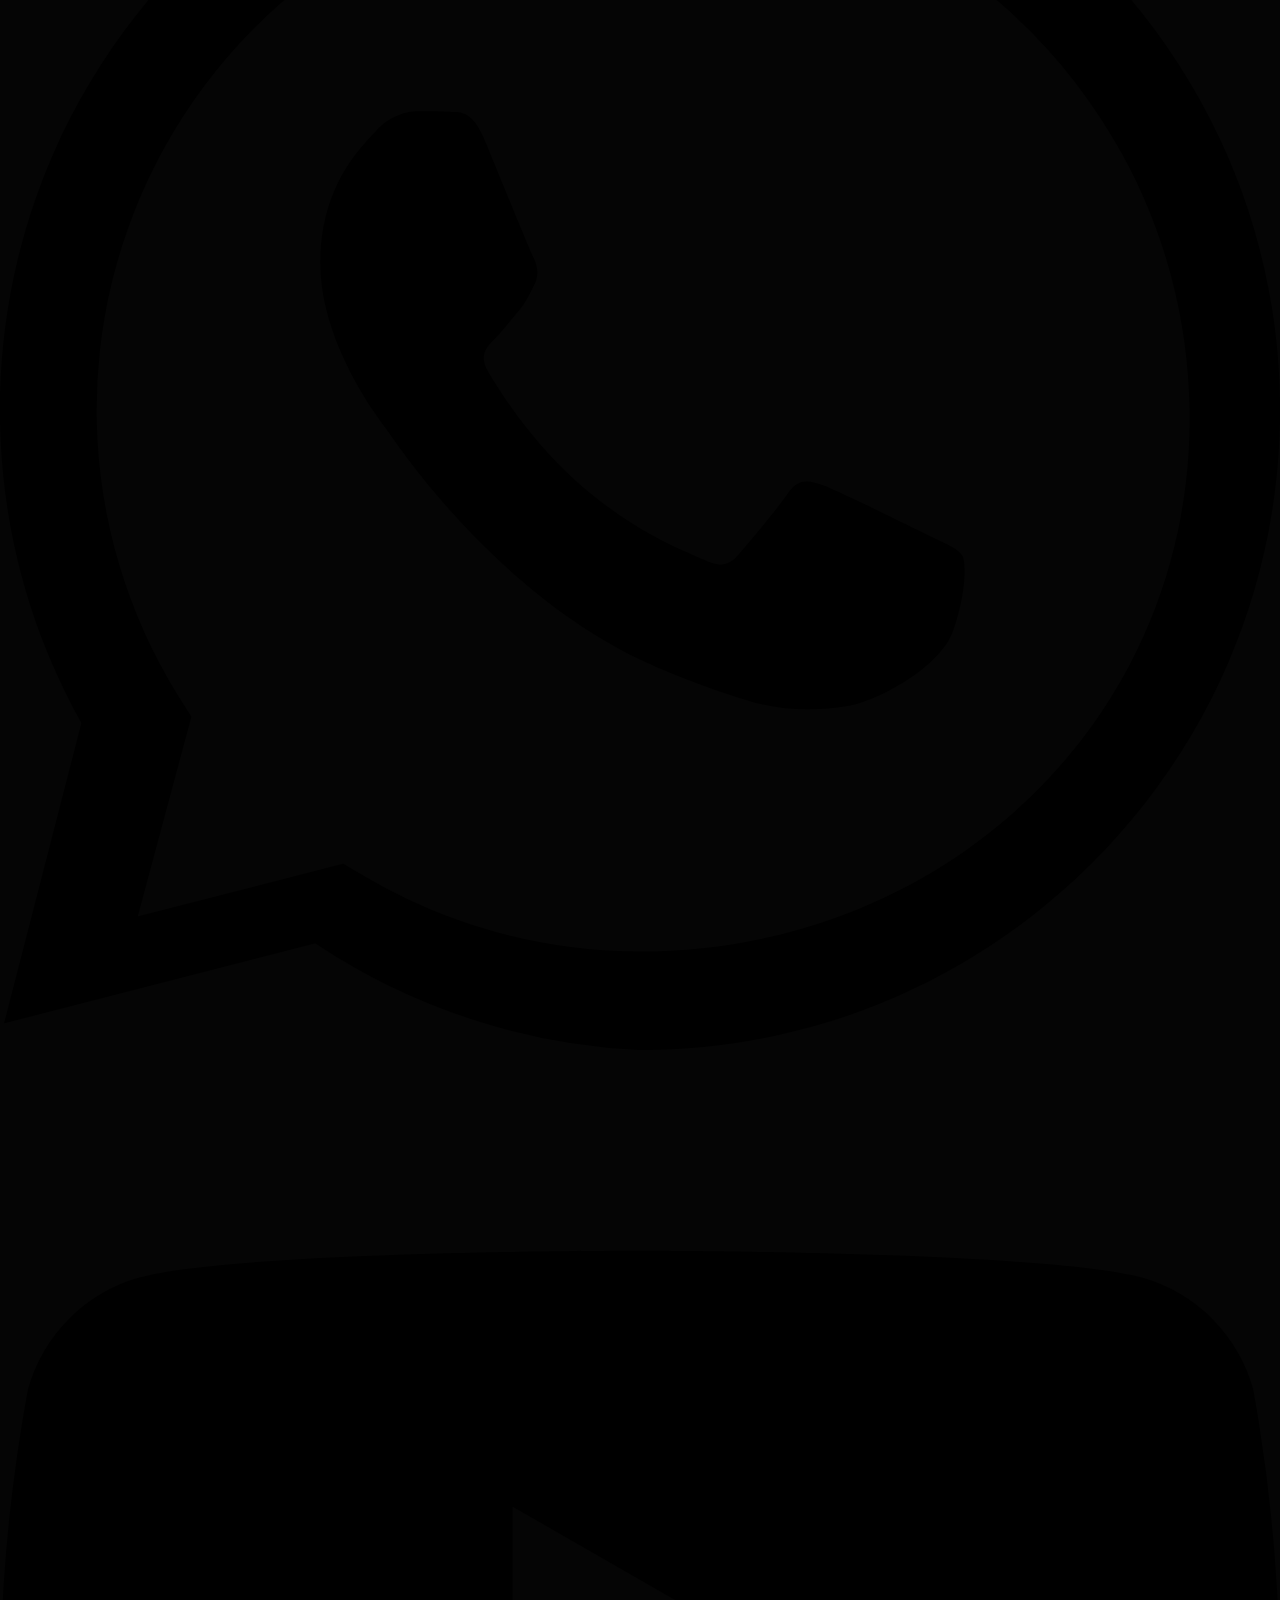
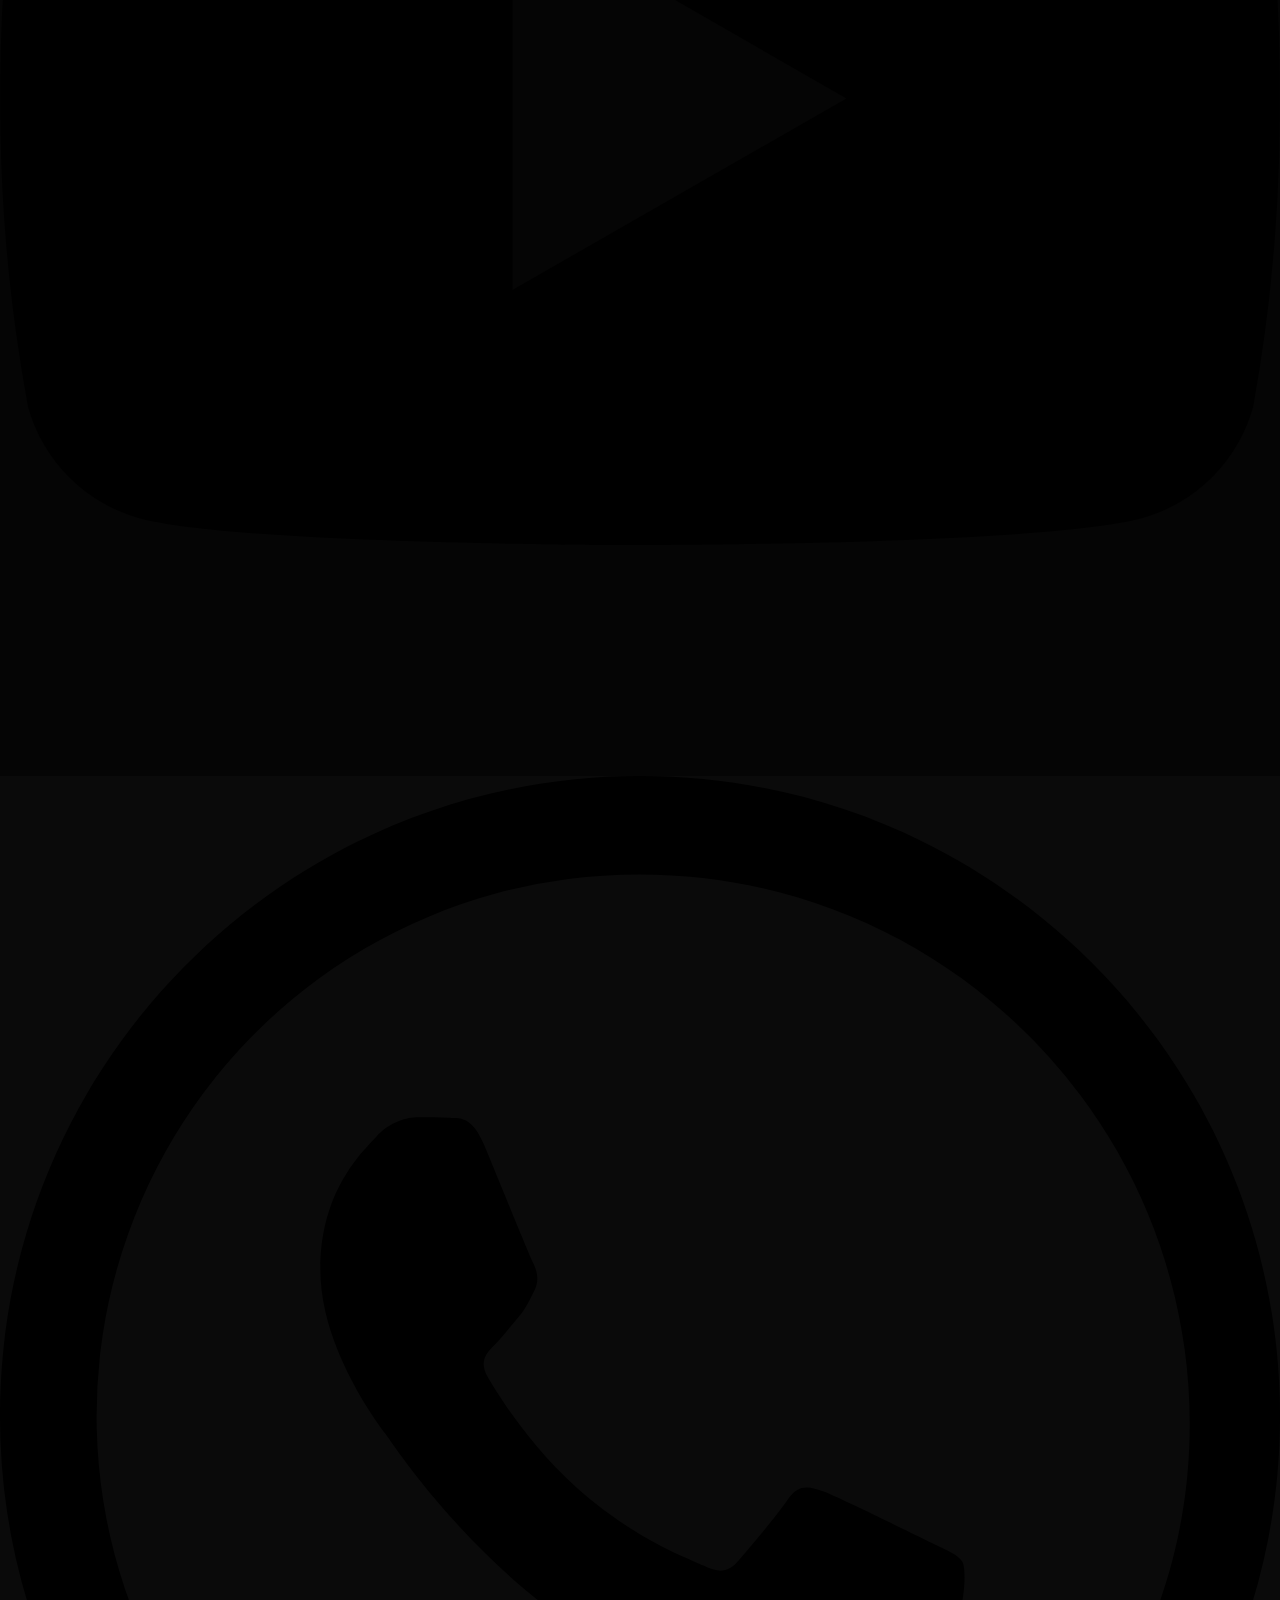
==== commit 2cffcf5e: "Update index.html" ====
--- a/index.html
+++ b/index.html
@@ -2,114 +2,636 @@
 <html lang="id">
 <head>
     <meta charset="UTF-8">
-    <meta name="viewport" content="width=device-width, initial-scale=1.0">
+    <meta name="viewport" content="width=device-width, initial-scale=1.0, viewport-fit=cover">
+    <meta name="apple-mobile-web-app-capable" content="yes">
+    <meta name="description" content="Persatuan Boxing Bogor — Wadah resmi pembinaan atlet tinju di Bogor. Berlatih dengan teknik benar, mental baja, dan disiplin tinggi.">
     <title>Persatuan Boxing Bogor | Official Website</title>
-    <link href="https://fonts.googleapis.com/css2?family=Oswald:wght@700&family=Poppins:wght@300;400;600&display=swap" rel="stylesheet">
-    <link rel="stylesheet" href="https://cdnjs.cloudflare.com/ajax/libs/font-awesome/6.0.0/css/all.min.css">
-    <link href="https://unpkg.com/aos@2.3.1/dist/aos.css" rel="stylesheet">
+
+    <!-- Fonts -->
+    <link rel="preconnect" href="https://fonts.googleapis.com">
+    <link rel="preconnect" href="https://fonts.gstatic.com" crossorigin>
+    <link href="https://fonts.googleapis.com/css2?family=Bebas+Neue&family=Barlow+Condensed:wght@400;600;700&family=Barlow:wght@300;400;500;600&display=swap" rel="stylesheet">
+
+    <!-- Stylesheet -->
     <link rel="stylesheet" href="style.css">
 </head>
 <body>
 
+    <!-- ===================================================
+         INTRO OVERLAY
+    =================================================== -->
     <div id="intro-overlay">
-        <iframe src="boxing_intro.html" style="width:100%; height:100vh; border:none;"></iframe>
+        <iframe src="boxing_intro.html" title="Intro Animation" scrolling="no"></iframe>
     </div>
 
-    <div id="main-content" style="display: none;">
-        <nav class="navbar">
-            <div class="container">
-                <div class="logo">BOXING<span>BOGOR</span></div>
-                <ul class="nav-links">
-                    <li><a href="#home">Beranda</a></li>
-                    <li><a href="#about">Tentang</a></li>
-                    <li><a href="#program">Program</a></li>
-                    <li><a href="https://wa.me/6282123931571" class="btn-nav">Gabung Sekarang</a></li>
-                </ul>
-            </div>
+    <!-- ===================================================
+         MAIN CONTENT
+    =================================================== -->
+    <div id="main-content">
+
+        <!-- ===== NAVBAR ===== -->
+        <nav class="navbar" id="navbar">
+            <a href="#home" class="nav-logo">BOXING<em>BOGOR</em></a>
+
+            <ul class="nav-links">
+                <li><a href="#tentang">Tentang</a></li>
+                <li><a href="#program">Program</a></li>
+                <li><a href="#pelatih">Pelatih</a></li>
+                <li><a href="#kontak">Jadwal</a></li>
+                <li><a href="https://wa.me/6282123931571" class="btn-nav-cta" target="_blank" rel="noopener">Daftar Sekarang</a></li>
+            </ul>
+
+            <button class="nav-ham" id="ham" aria-label="Toggle menu" onclick="toggleMenu()">
+                <span class="ham-line"></span>
+                <span class="ham-line"></span>
+                <span class="ham-line"></span>
+            </button>
         </nav>
 
-        <section id="home" class="hero">
-            <div class="hero-overlay"></div>
-            <div class="hero-content" data-aos="fade-up" data-aos-duration="1200">
-                <h4>BOGOR PRIDE - FIGHTING SPIRIT</h4>
-                <h1>JADILAH JUARA DI <br><span>RING SEJATI</span></h1>
-                <p>Wadah resmi pembinaan atlet tinju di Bogor. Berlatih dengan teknik yang benar, mental baja, dan disiplin tinggi.</p>
+        <!-- Mobile Menu -->
+        <div class="mobile-menu" id="mobileMenu">
+            <a href="#tentang"  onclick="closeMenu()">Tentang Kami</a>
+            <a href="#program"  onclick="closeMenu()">Program Latihan</a>
+            <a href="#pelatih"  onclick="closeMenu()">Tim Pelatih</a>
+            <a href="#kontak"   onclick="closeMenu()">Jadwal &amp; Lokasi</a>
+            <a href="https://wa.me/6282123931571" class="mob-cta" target="_blank" rel="noopener">→ Daftar Sekarang</a>
+        </div>
+
+        <!-- ===== HERO ===== -->
+        <section class="hero" id="home">
+            <div class="hero-bg"></div>
+            <div class="hero-grad"></div>
+            <div class="hero-grad2"></div>
+            <div class="hero-noise"></div>
+
+            <div class="hero-content">
+                <div class="hero-badge">
+                    <span class="badge-dot"></span>
+                    Pendaftaran Anggota Baru Dibuka
+                </div>
+
+                <h1 class="hero-h1">
+                    JADILAH<br>
+                    <span class="line2"><span class="stroke">SANG</span>JUARA</span>
+                </h1>
+
+                <p class="hero-p">Wadah resmi pembinaan atlet tinju Bogor. Berlatih dengan teknik benar, mental baja, dan disiplin tinggi bersama pelatih berlisensi nasional.</p>
+
                 <div class="hero-btns">
-                    <a href="#program" class="btn-primary">Lihat Program</a>
-                    <a href="https://wa.me/6282123931571" class="btn-outline">Tanya Jadwal</a>
-                </div>
+                    <a href="#program" class="btn-red">
+                        <svg viewBox="0 0 24 24" width="16" height="16" fill="white" aria-hidden="true"><path d="M12 2l3.09 6.26L22 9.27l-5 4.87 1.18 6.86L12 17.77 5.82 21 7 14.14 2 9.27l6.91-1.01z"/></svg>
+                        Lihat Program
+                    </a>
+                    <a href="https://wa.me/6282123931571" class="btn-ghost" target="_blank" rel="noopener">
+                        <svg viewBox="0 0 24 24" width="16" height="16" fill="currentColor" aria-hidden="true"><path d="M17.472 14.382c-.297-.149-1.758-.867-2.03-.967-.273-.099-.471-.148-.67.15-.197.297-.767.966-.94 1.164-.173.199-.347.223-.644.075-.297-.15-1.255-.463-2.39-1.475-.883-.788-1.48-1.761-1.653-2.059-.173-.297-.018-.458.13-.606.134-.133.298-.347.446-.52.149-.174.198-.298.298-.497.099-.198.05-.371-.025-.52-.075-.149-.669-1.612-.916-2.207-.242-.579-.487-.5-.669-.51-.173-.008-.371-.01-.57-.01-.198 0-.52.074-.792.372-.272.297-1.04 1.016-1.04 2.479 0 1.462 1.065 2.875 1.213 3.074.149.198 2.096 3.2 5.077 4.487.709.306 1.262.489 1.694.625.712.227 1.36.195 1.871.118.571-.085 1.758-.719 2.006-1.413.248-.694.248-1.289.173-1.413-.074-.124-.272-.198-.57-.347z"/><path d="M12 0C5.373 0 0 5.373 0 12c0 2.138.559 4.136 1.528 5.87L.078 23.5l5.832-1.5A11.952 11.952 0 0012 24c6.627 0 12-5.373 12-12S18.627 0 12 0zm0 22.154a10.154 10.154 0 01-5.192-1.425l-.372-.221-3.855.99 1.006-3.747-.242-.384A10.154 10.154 0 0112 1.846c5.693 0 10.308 4.615 10.308 10.308S17.693 22.154 12 22.154z"/></svg>
+                        Tanya via WhatsApp
+                    </a>
+                </div>
+            </div>
+
+            <!-- Stats -->
+            <div class="hero-stats">
+                <div class="stat-item">
+                    <span class="stat-num" data-target="200">0+</span>
+                    <span class="stat-label">Anggota Aktif</span>
+                </div>
+                <div class="stat-divider"></div>
+                <div class="stat-item">
+                    <span class="stat-num" data-target="47">0+</span>
+                    <span class="stat-label">Medali Diraih</span>
+                </div>
+                <div class="stat-divider"></div>
+                <div class="stat-item">
+                    <span class="stat-num" data-target="6">0+</span>
+                    <span class="stat-label">Tahun Berdiri</span>
+                </div>
+            </div>
+
+            <!-- Scroll hint -->
+            <div class="scroll-hint">
+                <div class="scroll-mouse"><div class="scroll-wheel"></div></div>
+                <span class="scroll-label">Scroll</span>
             </div>
         </section>
 
-        <section id="about" class="about">
-            <div class="container">
+        <!-- ===== MARQUEE ===== -->
+        <div class="marquee-wrap" aria-hidden="true">
+            <div class="marquee-track">
+                <span>Tinju</span><span class="marquee-dot">●</span>
+                <span>Bogor</span><span class="marquee-dot">●</span>
+                <span>Fighting Spirit</span><span class="marquee-dot">●</span>
+                <span>Disiplin &amp; Teknik</span><span class="marquee-dot">●</span>
+                <span>Persatuan Boxing Bogor</span><span class="marquee-dot">●</span>
+                <span>Kelas Reguler</span><span class="marquee-dot">●</span>
+                <span>Kelas Atlet</span><span class="marquee-dot">●</span>
+                <span>Private Class</span><span class="marquee-dot">●</span>
+                <!-- duplicate for seamless loop -->
+                <span>Tinju</span><span class="marquee-dot">●</span>
+                <span>Bogor</span><span class="marquee-dot">●</span>
+                <span>Fighting Spirit</span><span class="marquee-dot">●</span>
+                <span>Disiplin &amp; Teknik</span><span class="marquee-dot">●</span>
+                <span>Persatuan Boxing Bogor</span><span class="marquee-dot">●</span>
+                <span>Kelas Reguler</span><span class="marquee-dot">●</span>
+                <span>Kelas Atlet</span><span class="marquee-dot">●</span>
+                <span>Private Class</span><span class="marquee-dot">●</span>
+            </div>
+        </div>
+
+        <!-- ===== ABOUT ===== -->
+        <section id="tentang" class="section-wrap about-bg">
+            <div class="section-inner">
                 <div class="about-grid">
-                    <div class="about-text" data-aos="fade-right">
-                        <h2>MENGAPA MEMILIH <span>KAMI?</span></h2>
-                        <p>Persatuan Boxing Bogor bukan sekadar tempat latihan biasa. Kami adalah komunitas yang fokus pada pengembangan karakter, fisik, dan prestasi di dunia tinju nasional.</p>
-                        <ul class="features">
-                            <li><i class="fas fa-check-circle"></i> Pelatih Berlisensi & Berpengalaman</li>
-                            <li><i class="fas fa-check-circle"></i> Peralatan Standar Kompetisi</li>
-                            <li><i class="fas fa-check-circle"></i> Program untuk Pemula hingga Atlet</li>
+
+                    <!-- Left: image -->
+                    <div class="about-left reveal-left">
+                        <div class="about-img-wrap">
+                            <img src="https://images.unsplash.com/photo-1517438476312-10d79c077509?q=80&w=600" alt="Latihan tinju di Boxing Bogor" loading="lazy">
+                            <div class="about-img-overlay"></div>
+                        </div>
+                        <div class="about-badge">
+                            <span>#1</span>
+                            <small>Boxing Club Bogor</small>
+                        </div>
+                    </div>
+
+                    <!-- Right: text -->
+                    <div class="about-right reveal-right">
+                        <div class="section-label">Tentang Kami</div>
+                        <h2 class="section-title">MENGAPA <span>KAMI?</span></h2>
+                        <p class="about-desc">Persatuan Boxing Bogor bukan sekadar tempat latihan biasa. Kami adalah komunitas yang fokus pada pengembangan karakter, fisik, dan prestasi di dunia tinju nasional — dengan track record medali di berbagai turnamen resmi.</p>
+
+                        <ul class="features-list">
+                            <li class="feat-item">
+                                <div class="feat-icon">
+                                    <svg viewBox="0 0 24 24" aria-hidden="true"><path d="M12 2C6.48 2 2 6.48 2 12s4.48 10 10 10 10-4.48 10-10S17.52 2 12 2zm-2 15l-5-5 1.41-1.41L10 14.17l7.59-7.59L19 8l-9 9z"/></svg>
+                                </div>
+                                <div class="feat-text">
+                                    <strong>Pelatih Berlisensi Nasional</strong>
+                                    <span>Berpengalaman 10+ tahun di dunia tinju profesional</span>
+                                </div>
+                            </li>
+                            <li class="feat-item">
+                                <div class="feat-icon">
+                                    <svg viewBox="0 0 24 24" aria-hidden="true"><path d="M12 2l3.09 6.26L22 9.27l-5 4.87 1.18 6.86L12 17.77 5.82 21 7 14.14 2 9.27z"/></svg>
+                                </div>
+                                <div class="feat-text">
+                                    <strong>Peralatan Standar Kompetisi</strong>
+                                    <span>Ring, gloves, heavy bag, speed ball, dan fasilitas lengkap</span>
+                                </div>
+                            </li>
+                            <li class="feat-item">
+                                <div class="feat-icon">
+                                    <svg viewBox="0 0 24 24" aria-hidden="true"><path d="M16 11c1.66 0 2.99-1.34 2.99-3S17.66 5 16 5c-1.66 0-3 1.34-3 3s1.34 3 3 3zm-8 0c1.66 0 2.99-1.34 2.99-3S9.66 5 8 5C6.34 5 5 6.34 5 8s1.34 3 3 3zm0 2c-2.33 0-7 1.17-7 3.5V19h14v-2.5c0-2.33-4.67-3.5-7-3.5zm8 0c-.29 0-.62.02-.97.05 1.16.84 1.97 1.97 1.97 3.45V19h6v-2.5c0-2.33-4.67-3.5-7-3.5z"/></svg>
+                                </div>
+                                <div class="feat-text">
+                                    <strong>Semua Level Diterima</strong>
+                                    <span>Pemula, hobi, hingga atlet kompetisi profesional</span>
+                                </div>
+                            </li>
                         </ul>
                     </div>
+
                 </div>
             </div>
         </section>
 
-        <section id="program" class="program">
-            <div class="container">
-                <div class="section-title" data-aos="fade-up">
-                    <h2>PROGRAM <span>LATIHAN</span></h2>
-                    <p>Pilih paket latihan yang sesuai dengan kebutuhan Anda</p>
-                </div>
+        <!-- ===== PROGRAMS ===== -->
+        <section id="program" class="section-wrap prog-bg">
+            <div class="section-inner">
+
+                <div class="programs-head reveal">
+                    <div>
+                        <div class="section-label">Program Latihan</div>
+                        <h2 class="section-title">PILIH <span>KELASMU</span></h2>
+                    </div>
+                    <a href="https://wa.me/6282123931571" class="btn-ghost" target="_blank" rel="noopener">Konsultasi Gratis →</a>
+                </div>
+
                 <div class="program-grid">
-                    <div class="program-card" data-aos="zoom-in" data-aos-delay="100">
-                        <i class="fas fa-fist-raised"></i>
-                        <h3>KELAS REGULER</h3>
-                        <p>Deskripsi kelas umum, hobi, dan kebugaran di sini.</p>
-                    </div>
-                    <div class="program-card" data-aos="zoom-in" data-aos-delay="200">
-                        <i class="fas fa-trophy"></i>
-                        <h3>KELAS ATLET</h3>
-                        <p>Deskripsi kelas prestasi dan persiapan turnamen resmi di sini.</p>
-                    </div>
-                    <div class="program-card" data-aos="zoom-in" data-aos-delay="300">
-                        <i class="fas fa-user-shield"></i>
-                        <h3>PRIVATE CLASS</h3>
-                        <p>Deskripsi latihan intensif satu lawan satu dengan pelatih di sini.</p>
-                    </div>
+
+                    <!-- Card 1: Reguler -->
+                    <div class="prog-card reveal">
+                        <div class="prog-thumb">
+                            <img src="https://images.unsplash.com/photo-1549719386-74dfcbf7dbed?q=80&w=600" alt="Kelas Reguler" loading="lazy">
+                            <span class="prog-num">01</span>
+                            <span class="prog-tag">Populer</span>
+                        </div>
+                        <div class="prog-body">
+                            <div class="prog-title">Kelas Reguler</div>
+                            <p class="prog-desc">Program umum untuk kebugaran dan hobi. Cocok untuk semua usia yang ingin belajar teknik dasar tinju sambil meningkatkan kebugaran fisik.</p>
+                            <ul class="prog-features">
+                                <li>Teknik dasar pukulan &amp; footwork</li>
+                                <li>Latihan conditioning &amp; cardio</li>
+                                <li>3x seminggu (Senin, Rabu, Jumat)</li>
+                                <li>Termasuk akses fasilitas gym</li>
+                            </ul>
+                        </div>
+                        <div class="prog-footer">
+                            <span class="prog-price">Rp 350K/bln</span>
+                            <a href="https://wa.me/6282123931571" class="prog-cta" target="_blank" rel="noopener">Daftar <span>→</span></a>
+                        </div>
+                    </div>
+
+                    <!-- Card 2: Atlet -->
+                    <div class="prog-card reveal" style="transition-delay:.12s">
+                        <div class="prog-thumb">
+                            <img src="https://images.unsplash.com/photo-1607962837359-5e7e89f86776?q=80&w=600" alt="Kelas Atlet" loading="lazy">
+                            <span class="prog-num">02</span>
+                            <span class="prog-tag gold">Prestasi</span>
+                        </div>
+                        <div class="prog-body">
+                            <div class="prog-title">Kelas Atlet</div>
+                            <p class="prog-desc">Program intensif untuk persiapan kompetisi resmi. Dilatih langsung oleh coach berlisensi nasional dengan program periodisasi terstruktur.</p>
+                            <ul class="prog-features">
+                                <li>Persiapan turnamen resmi KONI</li>
+                                <li>Sparring &amp; strategi pertandingan</li>
+                                <li>5x seminggu intensif</li>
+                                <li>Nutrisi &amp; pemulihan atlet</li>
+                            </ul>
+                        </div>
+                        <div class="prog-footer">
+                            <span class="prog-price">Rp 600K/bln</span>
+                            <a href="https://wa.me/6282123931571" class="prog-cta" target="_blank" rel="noopener">Daftar <span>→</span></a>
+                        </div>
+                    </div>
+
+                    <!-- Card 3: Private -->
+                    <div class="prog-card reveal" style="transition-delay:.24s">
+                        <div class="prog-thumb">
+                            <img src="https://images.unsplash.com/photo-1571019614242-c5c5dee9f50b?q=80&w=600" alt="Private Class" loading="lazy">
+                            <span class="prog-num">03</span>
+                            <span class="prog-tag dark">Eksklusif</span>
+                        </div>
+                        <div class="prog-body">
+                            <div class="prog-title">Private Class</div>
+                            <p class="prog-desc">Latihan one-on-one intensif bersama pelatih pribadi. Program disesuaikan 100% dengan tujuan dan kemampuan spesifik Anda.</p>
+                            <ul class="prog-features">
+                                <li>Jadwal fleksibel sesuai kesepakatan</li>
+                                <li>Program personal yang disesuaikan</li>
+                                <li>Fokus cepat pada kelemahan</li>
+                                <li>Laporan progres mingguan</li>
+                            </ul>
+                        </div>
+                        <div class="prog-footer">
+                            <span class="prog-price">Hubungi Kami</span>
+                            <a href="https://wa.me/6282123931571" class="prog-cta" target="_blank" rel="noopener">Tanya <span>→</span></a>
+                        </div>
+                    </div>
+
                 </div>
             </div>
         </section>
 
-        <a href="https://wa.me/6282123931571" class="whatsapp-btn" target="_blank">
-            <i class="fab fa-whatsapp"></i>
+        <!-- ===== TRAINERS ===== -->
+        <section id="pelatih" class="section-wrap trainers-bg">
+            <div class="section-inner">
+                <div class="section-label reveal">Tim Pelatih</div>
+                <h2 class="section-title reveal">DILATIH OLEH <span>YANG TERBAIK</span></h2>
+
+                <div class="trainers-grid">
+
+                    <div class="trainer-card reveal">
+                        <img src="https://images.unsplash.com/photo-1534438327276-14e5300c3a48?q=80&w=600" alt="Coach Andri Gunawan" loading="lazy">
+                        <div class="trainer-overlay"></div>
+                        <div class="trainer-info">
+                            <div class="trainer-role">Head Coach</div>
+                            <div class="trainer-name">Andri Gunawan</div>
+                            <div class="trainer-badges">
+                                <span class="t-badge">Lisensi Nasional</span>
+                                <span class="t-badge">15 Tahun</span>
+                            </div>
+                        </div>
+                    </div>
+
+                    <div class="trainer-card reveal" style="transition-delay:.1s">
+                        <img src="https://images.unsplash.com/photo-1526506118085-60ce8714f8c5?q=80&w=600" alt="Coach Reza Pratama" loading="lazy">
+                        <div class="trainer-overlay"></div>
+                        <div class="trainer-info">
+                            <div class="trainer-role">Assistant Coach</div>
+                            <div class="trainer-name">Reza Pratama</div>
+                            <div class="trainer-badges">
+                                <span class="t-badge">Eks Atlet PON</span>
+                                <span class="t-badge">Strength &amp; Conditioning</span>
+                            </div>
+                        </div>
+                    </div>
+
+                    <div class="trainer-card reveal" style="transition-delay:.2s">
+                        <img src="https://images.unsplash.com/photo-1544367567-0f2fcb009e0b?q=80&w=600" alt="Coach Sari Fitriani" loading="lazy">
+                        <div class="trainer-overlay"></div>
+                        <div class="trainer-info">
+                            <div class="trainer-role">Fitness &amp; Conditioning</div>
+                            <div class="trainer-name">Sari Fitriani</div>
+                            <div class="trainer-badges">
+                                <span class="t-badge">Certified PT</span>
+                                <span class="t-badge">Nutrisi Olahraga</span>
+                            </div>
+                        </div>
+                    </div>
+
+                    <div class="trainer-card reveal" style="transition-delay:.3s">
+                        <img src="https://images.unsplash.com/photo-1538805060514-97d9cc17730c?q=80&w=600" alt="Coach Bima Sakti" loading="lazy">
+                        <div class="trainer-overlay"></div>
+                        <div class="trainer-info">
+                            <div class="trainer-role">Youth Coach</div>
+                            <div class="trainer-name">Bima Sakti</div>
+                            <div class="trainer-badges">
+                                <span class="t-badge">Junior Program</span>
+                                <span class="t-badge">Psikologi Olahraga</span>
+                            </div>
+                        </div>
+                    </div>
+
+                </div>
+            </div>
+        </section>
+
+        <!-- ===== TESTIMONIALS ===== -->
+        <section class="section-wrap testi-bg">
+            <div class="section-inner">
+                <div class="section-label reveal">Testimoni</div>
+                <h2 class="section-title reveal">KATA <span>MEREKA</span></h2>
+
+                <div class="testi-grid">
+
+                    <div class="testi-card reveal">
+                        <div class="testi-quote">"</div>
+                        <div class="testi-stars">
+                            <span class="star">★</span><span class="star">★</span><span class="star">★</span><span class="star">★</span><span class="star">★</span>
+                        </div>
+                        <p class="testi-text">Bergabung 8 bulan lalu sebagai pemula total. Sekarang sudah bisa sparring dan bahkan ikut turnamen pertama saya. Coach di sini sabar banget ngajarin dari dasar.</p>
+                        <div class="testi-author">
+                            <div class="testi-avatar">RH</div>
+                            <div>
+                                <div class="testi-name">Rizky Hamdani</div>
+                                <div class="testi-when">Anggota sejak 2024</div>
+                            </div>
+                        </div>
+                    </div>
+
+                    <div class="testi-card reveal" style="transition-delay:.1s">
+                        <div class="testi-quote">"</div>
+                        <div class="testi-stars">
+                            <span class="star">★</span><span class="star">★</span><span class="star">★</span><span class="star">★</span><span class="star">★</span>
+                        </div>
+                        <p class="testi-text">Anak saya umur 13 tahun mulai latihan di sini. Selain teknik tinju, disiplinnya jauh meningkat dan lebih fokus di sekolah. Terima kasih Boxing Bogor!</p>
+                        <div class="testi-author">
+                            <div class="testi-avatar">DW</div>
+                            <div>
+                                <div class="testi-name">Dewi Wulandari</div>
+                                <div class="testi-when">Orang tua atlet junior</div>
+                            </div>
+                        </div>
+                    </div>
+
+                    <div class="testi-card reveal" style="transition-delay:.2s">
+                        <div class="testi-quote">"</div>
+                        <div class="testi-stars">
+                            <span class="star">★</span><span class="star">★</span><span class="star">★</span><span class="star">★</span><span class="star">★</span>
+                        </div>
+                        <p class="testi-text">Private class-nya worth it banget. Dalam 2 bulan progres saya jauh lebih cepat dibanding latihan grup. Coach Andri tahu persis kelemahan saya di mana.</p>
+                        <div class="testi-author">
+                            <div class="testi-avatar">AP</div>
+                            <div>
+                                <div class="testi-name">Ariel Prabowo</div>
+                                <div class="testi-when">Kelas Private, 2025</div>
+                            </div>
+                        </div>
+                    </div>
+
+                </div>
+            </div>
+        </section>
+
+        <!-- ===== CTA BAND ===== -->
+        <div class="cta-band">
+            <div class="section-label">Mulai Sekarang</div>
+            <h2 class="section-title">SIAP NAIK <span>RING?</span></h2>
+            <p>Jadilah bagian dari keluarga besar Persatuan Boxing Bogor. Sesi pertama <strong>gratis</strong> untuk anggota baru!</p>
+            <div class="cta-btns">
+                <a href="https://wa.me/6282123931571" class="btn-red" target="_blank" rel="noopener">
+                    <svg viewBox="0 0 24 24" width="16" height="16" fill="white" aria-hidden="true"><path d="M17.472 14.382c-.297-.149-1.758-.867-2.03-.967-.273-.099-.471-.148-.67.15-.197.297-.767.966-.94 1.164-.173.199-.347.223-.644.075-.297-.15-1.255-.463-2.39-1.475-.883-.788-1.48-1.761-1.653-2.059-.173-.297-.018-.458.13-.606.134-.133.298-.347.446-.52.149-.174.198-.298.298-.497.099-.198.05-.371-.025-.52-.075-.149-.669-1.612-.916-2.207-.242-.579-.487-.5-.669-.51-.173-.008-.371-.01-.57-.01-.198 0-.52.074-.792.372-.272.297-1.04 1.016-1.04 2.479 0 1.462 1.065 2.875 1.213 3.074.149.198 2.096 3.2 5.077 4.487.709.306 1.262.489 1.694.625.712.227 1.36.195 1.871.118.571-.085 1.758-.719 2.006-1.413.248-.694.248-1.289.173-1.413-.074-.124-.272-.198-.57-.347z"/><path d="M12 0C5.373 0 0 5.373 0 12c0 2.138.559 4.136 1.528 5.87L.078 23.5l5.832-1.5A11.952 11.952 0 0012 24c6.627 0 12-5.373 12-12S18.627 0 12 0zm0 22.154a10.154 10.154 0 01-5.192-1.425l-.372-.221-3.855.99 1.006-3.747-.242-.384A10.154 10.154 0 0112 1.846c5.693 0 10.308 4.615 10.308 10.308S17.693 22.154 12 22.154z"/></svg>
+                    Daftar via WhatsApp
+                </a>
+                <a href="#program" class="btn-ghost">Lihat Program →</a>
+            </div>
+        </div>
+
+        <!-- ===== CONTACT ===== -->
+        <section id="kontak" class="section-wrap contact-bg">
+            <div class="section-inner">
+                <div class="contact-grid">
+
+                    <!-- Left: info -->
+                    <div class="reveal-left">
+                        <div class="section-label">Kontak &amp; Lokasi</div>
+                        <h2 class="section-title">TEMUKAN <span>KAMI</span></h2>
+                        <p class="contact-desc">Kami berlokasi di jantung kota Bogor, mudah dijangkau dari berbagai arah. Datang langsung atau hubungi kami terlebih dahulu.</p>
+
+                        <div class="contact-items">
+                            <div class="contact-item">
+                                <div class="contact-ico">
+                                    <svg viewBox="0 0 24 24" aria-hidden="true"><path d="M12 2C8.13 2 5 5.13 5 9c0 5.25 7 13 7 13s7-7.75 7-13c0-3.87-3.13-7-7-7zm0 9.5c-1.38 0-2.5-1.12-2.5-2.5s1.12-2.5 2.5-2.5 2.5 1.12 2.5 2.5-1.12 2.5-2.5 2.5z"/></svg>
+                                </div>
+                                <div>
+                                    <div class="contact-label">Alamat</div>
+                                    <div class="contact-val">Jl. Pahlawan No. 12, Bogor Tengah, Kota Bogor</div>
+                                </div>
+                            </div>
+                            <div class="contact-item">
+                                <div class="contact-ico">
+                                    <svg viewBox="0 0 24 24" aria-hidden="true"><path d="M6.62 10.79c1.44 2.83 3.76 5.14 6.59 6.59l2.2-2.2c.27-.27.67-.36 1.02-.24 1.12.37 2.33.57 3.57.57.55 0 1 .45 1 1V20c0 .55-.45 1-1 1-9.39 0-17-7.61-17-17 0-.55.45-1 1-1h3.5c.55 0 1 .45 1 1 0 1.25.2 2.45.57 3.57.11.35.03.74-.25 1.02l-2.2 2.2z"/></svg>
+                                </div>
+                                <div>
+                                    <div class="contact-label">WhatsApp</div>
+                                    <div class="contact-val">+62 821 2393 1571</div>
+                                </div>
+                            </div>
+                            <div class="contact-item">
+                                <div class="contact-ico">
+                                    <svg viewBox="0 0 24 24" aria-hidden="true"><path d="M11.99 2C6.47 2 2 6.48 2 12s4.47 10 9.99 10C17.52 22 22 17.52 22 12S17.52 2 11.99 2zM12 20c-4.42 0-8-3.58-8-8s3.58-8 8-8 8 3.58 8 8-3.58 8-8 8zm.5-13H11v6l5.25 3.15.75-1.23-4.5-2.67z"/></svg>
+                                </div>
+                                <div>
+                                    <div class="contact-label">Jam Operasional</div>
+                                    <div class="contact-val">Senin – Sabtu: 06.00 – 21.00 WIB</div>
+                                </div>
+                            </div>
+                        </div>
+                    </div>
+
+                    <!-- Right: schedule -->
+                    <div class="reveal-right">
+                        <div class="schedule-box">
+                            <div class="schedule-head">🥊 &nbsp;Jadwal Latihan Mingguan</div>
+                            <table class="schedule-table">
+                                <tbody>
+                                    <tr>
+                                        <td><span class="hari">Senin, Rabu &amp; Jumat</span><span class="sesi">Kelas Reguler Pagi</span></td>
+                                        <td>06.00 – 07.30</td>
+                                    </tr>
+                                    <tr>
+                                        <td><span class="hari">Senin, Rabu &amp; Jumat</span><span class="sesi">Kelas Reguler Sore</span></td>
+                                        <td>16.00 – 17.30</td>
+                                    </tr>
+                                    <tr>
+                                        <td><span class="hari">Selasa &amp; Kamis</span><span class="sesi">Kelas Atlet Pagi</span></td>
+                                        <td>07.00 – 09.00</td>
+                                    </tr>
+                                    <tr>
+                                        <td><span class="hari">Selasa, Kamis &amp; Sabtu</span><span class="sesi">Kelas Atlet Sore</span></td>
+                                        <td>15.00 – 17.30</td>
+                                    </tr>
+                                    <tr>
+                                        <td><span class="hari">Sabtu</span><span class="sesi">Sparring &amp; Teknik Lanjutan</span></td>
+                                        <td>08.00 – 10.00</td>
+                                    </tr>
+                                    <tr>
+                                        <td><span class="hari">Fleksibel</span><span class="sesi">Private Class (via booking)</span></td>
+                                        <td>Sesuai Janji</td>
+                                    </tr>
+                                </tbody>
+                            </table>
+                        </div>
+                    </div>
+
+                </div>
+            </div>
+        </section>
+
+        <!-- ===== FOOTER ===== -->
+        <footer class="footer">
+            <div class="footer-logo">BOXING<em>BOGOR</em></div>
+            <p class="footer-copy">© 2026 Persatuan Boxing Bogor. Seluruh Hak Cipta Dilindungi.</p>
+            <div class="footer-socials">
+                <a class="social-ico" href="#" aria-label="Instagram">
+                    <svg viewBox="0 0 24 24"><path d="M12 2.163c3.204 0 3.584.012 4.85.07 3.252.148 4.771 1.691 4.919 4.919.058 1.265.069 1.645.069 4.849 0 3.205-.012 3.584-.069 4.849-.149 3.225-1.664 4.771-4.919 4.919-1.266.058-1.644.07-4.85.07-3.204 0-3.584-.012-4.849-.07-3.26-.149-4.771-1.699-4.919-4.92-.058-1.265-.07-1.644-.07-4.849 0-3.204.013-3.583.07-4.849.149-3.227 1.664-4.771 4.919-4.919 1.266-.057 1.645-.069 4.849-.069zM12 0C8.741 0 8.333.014 7.053.072 2.695.272.273 2.69.073 7.052.014 8.333 0 8.741 0 12c0 3.259.014 3.668.072 4.948.2 4.358 2.618 6.78 6.98 6.98C8.333 23.986 8.741 24 12 24c3.259 0 3.668-.014 4.948-.072 4.354-.2 6.782-2.618 6.979-6.98.059-1.28.073-1.689.073-4.948 0-3.259-.014-3.667-.072-4.947-.196-4.354-2.617-6.78-6.979-6.98C15.668.014 15.259 0 12 0zm0 5.838a6.162 6.162 0 100 12.324 6.162 6.162 0 000-12.324zM12 16a4 4 0 110-8 4 4 0 010 8zm6.406-11.845a1.44 1.44 0 100 2.881 1.44 1.44 0 000-2.881z"/></svg>
+                </a>
+                <a class="social-ico" href="https://wa.me/6282123931571" target="_blank" rel="noopener" aria-label="WhatsApp">
+                    <svg viewBox="0 0 24 24"><path d="M17.472 14.382c-.297-.149-1.758-.867-2.03-.967-.273-.099-.471-.148-.67.15-.197.297-.767.966-.94 1.164-.173.199-.347.223-.644.075-.297-.15-1.255-.463-2.39-1.475-.883-.788-1.48-1.761-1.653-2.059-.173-.297-.018-.458.13-.606.134-.133.298-.347.446-.52.149-.174.198-.298.298-.497.099-.198.05-.371-.025-.52-.075-.149-.669-1.612-.916-2.207-.242-.579-.487-.5-.669-.51-.173-.008-.371-.01-.57-.01-.198 0-.52.074-.792.372-.272.297-1.04 1.016-1.04 2.479 0 1.462 1.065 2.875 1.213 3.074.149.198 2.096 3.2 5.077 4.487.709.306 1.262.489 1.694.625.712.227 1.36.195 1.871.118.571-.085 1.758-.719 2.006-1.413.248-.694.248-1.289.173-1.413-.074-.124-.272-.198-.57-.347zM12 0C5.373 0 0 5.373 0 12c0 2.138.559 4.136 1.528 5.87L.078 23.5l5.832-1.5A11.952 11.952 0 0012 24c6.627 0 12-5.373 12-12S18.627 0 12 0zm0 22.154a10.154 10.154 0 01-5.192-1.425l-.372-.221-3.855.99 1.006-3.747-.242-.384A10.154 10.154 0 0112 1.846c5.693 0 10.308 4.615 10.308 10.308S17.693 22.154 12 22.154z"/></svg>
+                </a>
+                <a class="social-ico" href="#" aria-label="YouTube">
+                    <svg viewBox="0 0 24 24"><path d="M23.495 6.205a3.007 3.007 0 00-2.088-2.088c-1.87-.501-9.396-.501-9.396-.501s-7.507-.01-9.396.501A3.007 3.007 0 00.527 6.205a31.247 31.247 0 00-.522 5.805 31.247 31.247 0 00.522 5.783 3.007 3.007 0 002.088 2.088c1.868.502 9.396.502 9.396.502s7.506 0 9.396-.502a3.007 3.007 0 002.088-2.088 31.247 31.247 0 00.5-5.783 31.247 31.247 0 00-.5-5.805zM9.609 15.601V8.408l6.264 3.602z"/></svg>
+                </a>
+            </div>
+        </footer>
+
+        <!-- ===== FLOATING WA BUTTON ===== -->
+        <a href="https://wa.me/6282123931571" class="wa-fab" target="_blank" rel="noopener" aria-label="Chat WhatsApp">
+            <svg viewBox="0 0 24 24" aria-hidden="true"><path d="M17.472 14.382c-.297-.149-1.758-.867-2.03-.967-.273-.099-.471-.148-.67.15-.197.297-.767.966-.94 1.164-.173.199-.347.223-.644.075-.297-.15-1.255-.463-2.39-1.475-.883-.788-1.48-1.761-1.653-2.059-.173-.297-.018-.458.13-.606.134-.133.298-.347.446-.52.149-.174.198-.298.298-.497.099-.198.05-.371-.025-.52-.075-.149-.669-1.612-.916-2.207-.242-.579-.487-.5-.669-.51-.173-.008-.371-.01-.57-.01-.198 0-.52.074-.792.372-.272.297-1.04 1.016-1.04 2.479 0 1.462 1.065 2.875 1.213 3.074.149.198 2.096 3.2 5.077 4.487.709.306 1.262.489 1.694.625.712.227 1.36.195 1.871.118.571-.085 1.758-.719 2.006-1.413.248-.694.248-1.289.173-1.413-.074-.124-.272-.198-.57-.347zM12 0C5.373 0 0 5.373 0 12c0 2.138.559 4.136 1.528 5.87L.078 23.5l5.832-1.5A11.952 11.952 0 0012 24c6.627 0 12-5.373 12-12S18.627 0 12 0zm0 22.154a10.154 10.154 0 01-5.192-1.425l-.372-.221-3.855.99 1.006-3.747-.242-.384A10.154 10.154 0 0112 1.846c5.693 0 10.308 4.615 10.308 10.308S17.693 22.154 12 22.154z"/></svg>
             <span>Daftar Sekarang</span>
         </a>
 
-        <footer>
-            <div class="container">
-                <p>&copy; 2026 Persatuan Boxing Bogor. Seluruh Hak Cipta Dilindungi.</p>
-            </div>
-        </footer>
-    </div>
-
-    <script src="https://unpkg.com/aos@2.3.1/dist/aos.js"></script>
+    </div><!-- /#main-content -->
+
+    <!-- ===================================================
+         JAVASCRIPT
+    =================================================== -->
     <script>
-        // Logika transisi dari Intro ke Main Content
-        window.addEventListener('load', function() {
-            setTimeout(function() {
-                document.getElementById('intro-overlay').style.opacity = '0';
-                setTimeout(function() {
-                    document.getElementById('intro-overlay').style.display = 'none';
-                    const mainContent = document.getElementById('main-content');
-                    mainContent.style.display = 'block';
-                    mainContent.classList.add('page-fade-in');
-                    AOS.init({ once: true });
-                }, 500); // Waktu transisi fade out
-            }, 4500); // Tampil selama 4.5 detik
+        // ── 1. Intro Transition ──────────────────────────────
+        var overlay     = document.getElementById('intro-overlay');
+        var mainContent = document.getElementById('main-content');
+
+        function showMain() {
+            overlay.classList.add('hide');
+            setTimeout(function () {
+                overlay.style.display = 'none';
+                mainContent.classList.add('visible');
+                initScrollReveal();
+                initCounters();
+                AOS_init();
+            }, 800);
+        }
+
+        // Listen for postMessage from iframe (boxing_intro.html sends this at 3.2s)
+        window.addEventListener('message', function (e) {
+            if (e.data === 'intro-done') showMain();
         });
+
+        // Fallback: show main after 4s regardless
+        var introTimeout = setTimeout(showMain, 4000);
+        window.addEventListener('message', function () { clearTimeout(introTimeout); });
+
+        // ── 2. Navbar Scroll ────────────────────────────────
+        var navbar = document.getElementById('navbar');
+        window.addEventListener('scroll', function () {
+            navbar.classList.toggle('scrolled', window.scrollY > 60);
+        }, { passive: true });
+
+        // ── 3. Mobile Menu ──────────────────────────────────
+        function toggleMenu() {
+            document.getElementById('mobileMenu').classList.toggle('open');
+            document.getElementById('ham').classList.toggle('active');
+        }
+        function closeMenu() {
+            document.getElementById('mobileMenu').classList.remove('open');
+            document.getElementById('ham').classList.remove('active');
+        }
+        // Close menu on outside click
+        document.addEventListener('click', function (e) {
+            var menu = document.getElementById('mobileMenu');
+            var ham  = document.getElementById('ham');
+            if (menu.classList.contains('open') && !menu.contains(e.target) && !ham.contains(e.target)) {
+                closeMenu();
+            }
+        });
+
+        // ── 4. Scroll Reveal ────────────────────────────────
+        function initScrollReveal() {
+            var els = document.querySelectorAll('.reveal, .reveal-left, .reveal-right');
+            if (!('IntersectionObserver' in window)) {
+                els.forEach(function (el) { el.classList.add('visible'); });
+                return;
+            }
+            var io = new IntersectionObserver(function (entries) {
+                entries.forEach(function (entry) {
+                    if (entry.isIntersecting) {
+                        entry.target.classList.add('visible');
+                        io.unobserve(entry.target);
+                    }
+                });
+            }, { threshold: 0.12 });
+            els.forEach(function (el) { io.observe(el); });
+        }
+
+        // ── 5. Counter Animation ────────────────────────────
+        function initCounters() {
+            var nums = document.querySelectorAll('.stat-num[data-target]');
+            if (!('IntersectionObserver' in window)) {
+                nums.forEach(function (el) {
+                    el.textContent = el.getAttribute('data-target') + '+';
+                });
+                return;
+            }
+            var cio = new IntersectionObserver(function (entries) {
+                entries.forEach(function (entry) {
+                    if (entry.isIntersecting) {
+                        animateCount(entry.target, parseInt(entry.target.getAttribute('data-target')));
+                        cio.unobserve(entry.target);
+                    }
+                });
+            }, { threshold: 0.5 });
+            nums.forEach(function (el) { cio.observe(el); });
+        }
+
+        function animateCount(el, target) {
+            var duration = 1800;
+            var step     = 16;
+            var steps    = duration / step;
+            var inc      = target / steps;
+            var cur      = 0;
+            var timer    = setInterval(function () {
+                cur = Math.min(cur + inc, target);
+                el.textContent = Math.round(cur) + '+';
+                if (cur >= target) clearInterval(timer);
+            }, step);
+        }
+
+        // ── 6. Minimal AOS-like (no external dep) ───────────
+        function AOS_init() {
+            // Already handled by initScrollReveal above.
+            // Add staggered delay support via data-delay attr if needed.
+        }
     </script>
+
 </body>
-</html>+</html>
